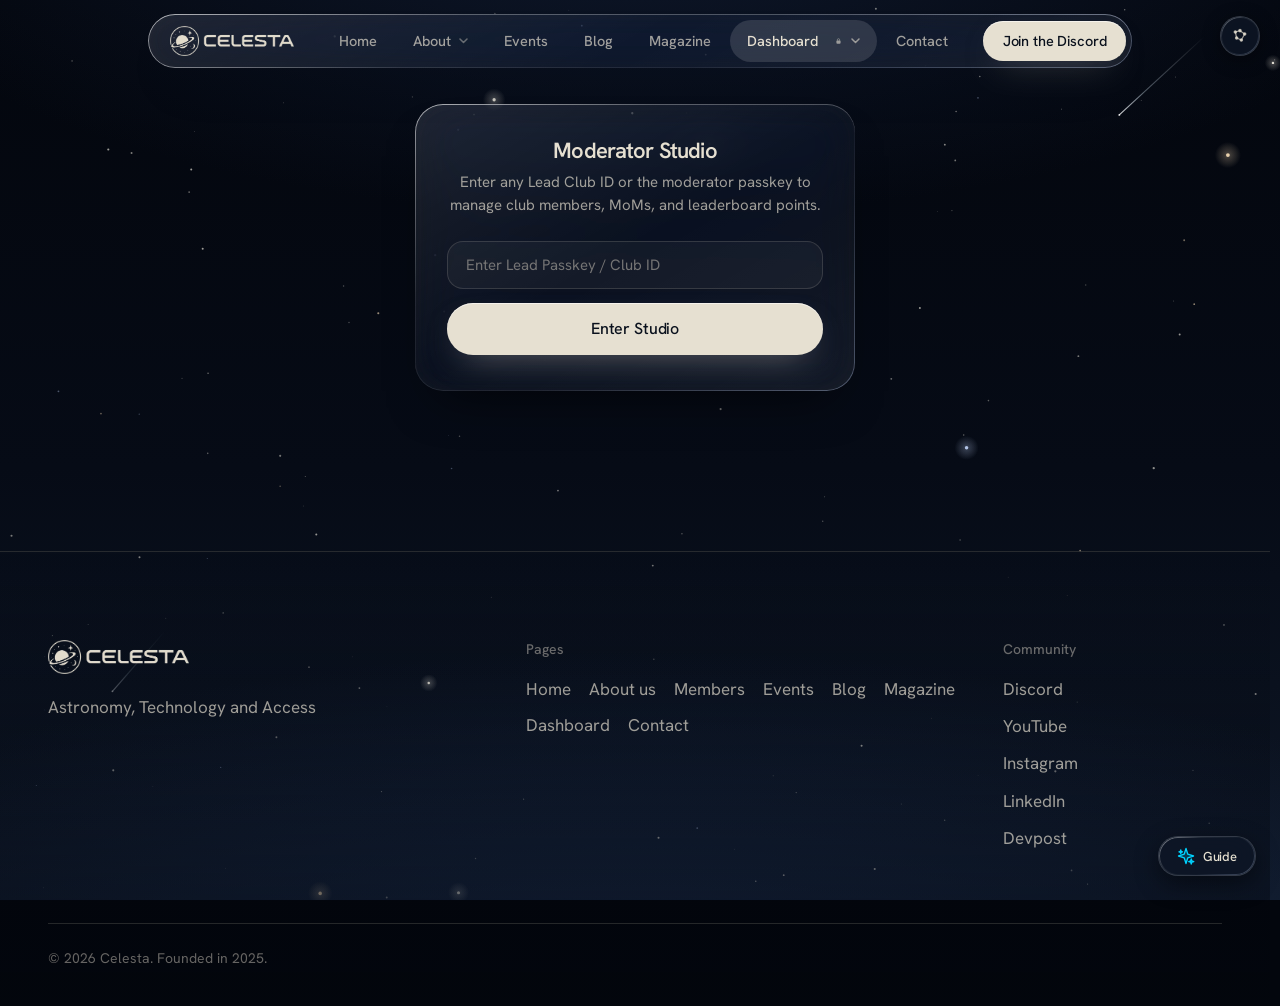
==== admin.html @ 83780ea0 "Added files" ====
<!DOCTYPE html>
<html lang="en">
<head>
  <meta charset="utf-8">
  <meta name="viewport" content="width=device-width, initial-scale=1, viewport-fit=cover">
  <title>Moderator Studio | Celesta</title>
  <meta name="robots" content="noindex, nofollow">
  <meta name="theme-color" content="#03060d">

  <link rel="icon" href="favicon.ico" sizes="any">
  <link rel="stylesheet" href="assets/css/style.css">
  <link rel="stylesheet" href="assets/css/admin.css">

  <script src="assets/data/club-data.js"></script>
  <script src="assets/js/site.js" defer></script>
</head>

<body data-page="admin">
  <a class="skip" href="#main">Skip to content</a>

  <!-- Shared Header -->
  <header data-layout="header"></header>

  <main id="main" class="admin-wrap">

    <!-- ===== PASSCODE GATE ===== -->
    <section id="gate-section" class="admin-gate glass spot">
      <h2>Moderator Studio</h2>
      <p>Enter any Lead Club ID or the moderator passkey to manage club members, MoMs, and leaderboard points.</p>
      <form id="gate-form" style="display:flex; flex-direction:column; gap:14px;">
        <input type="password" id="gate-key" class="admin-input" placeholder="Enter Lead Passkey / Club ID" required autocomplete="current-password">
        <button type="submit" class="btn btn-primary">Enter Studio</button>
        <p id="gate-err" style="color:#ff8585; font-size:13.5px; margin:0;" hidden>Incorrect passkey. Please try again.</p>
      </form>
    </section>

    <!-- ===== STUDIO CONTENT (HIDDEN UNTIL UNLOCKED) ===== -->
    <div id="studio-section" hidden>

      <!-- Head -->
      <div class="admin-head">
        <h1>Moderator Studio</h1>
        <p class="lead">Add or update members, minutes of meetings, and contributor points visually. When done, download or copy the generated data file with one click.</p>
      </div>

      <!-- Navigation Tabs -->
      <nav class="admin-tabs glass spot" aria-label="Studio Tabs">
        <button type="button" class="admin-tab is-active" data-tab="members">Members & Roles</button>
        <button type="button" class="admin-tab" data-tab="mom">Minutes of Meetings</button>
        <button type="button" class="admin-tab" data-tab="leaderboard">Leaderboard & Credits</button>
        <button type="button" class="admin-tab" data-tab="hasher">Club ID Hasher</button>
        <button type="button" class="admin-tab" data-tab="export">Export & Deploy</button>
      </nav>

      <!-- ================= TAB 1: MEMBERS ================= -->
      <section id="tab-members" class="admin-panel is-active">
        
        <!-- Add Member Form -->
        <div class="admin-box glass spot">
          <h2 id="member-form-title">Add / Update Member</h2>
          <p class="admin-box-sub">Add a new member or intern, assign roles, and generate an encrypted Club ID.</p>

          <form id="form-member">
            <input type="hidden" id="m-edit-id" value="">
            
            <div class="form-grid">
              <div class="form-group">
                <label for="m-name">Full Name *</label>
                <input type="text" id="m-name" class="admin-input" placeholder="e.g. Jane Doe" required>
              </div>

              <div class="form-group">
                <label for="m-role">Role Title *</label>
                <input type="text" id="m-role" class="admin-input" placeholder="e.g. Technical Lead or Intern" required>
              </div>

              <div class="form-group">
                <label for="m-tier">Tier *</label>
                <select id="m-tier" class="admin-input">
                  <option value="lead">Lead (Gold)</option>
                  <option value="member">Member (Silver)</option>
                  <option value="intern" selected>Intern (Bronze)</option>
                </select>
              </div>

              <div class="form-group">
                <label for="m-gender">Avatar Icon / Gender</label>
                <select id="m-gender" class="admin-input">
                  <option value="def1.png">Default Male Avatar (def1.png)</option>
                  <option value="def2.png">Default Female Avatar (def2.png)</option>
                  <option value="custom">Custom Image Path...</option>
                </select>
              </div>

              <div class="form-group form-group--full" id="m-custom-avatar-wrap" hidden>
                <label for="m-avatar">Custom Image Path</label>
                <input type="text" id="m-avatar" class="admin-input" placeholder="assets/img/members/photo.jpeg">
              </div>

              <div class="form-group">
                <label for="m-year">Join Year</label>
                <input type="number" id="m-year" class="admin-input" value="2026">
              </div>

              <div class="form-group">
                <label for="m-rawid">New Club ID (plain text — will be automatically hashed)</label>
                <input type="text" id="m-rawid" class="admin-input" placeholder="e.g. JaneDoe2026 (Leave blank to keep existing)">
              </div>
            </div>

            <div style="margin-top:22px; display:flex; gap:12px; align-items:center;">
              <button type="submit" class="btn btn-primary" id="btn-save-member">Save Member</button>
              <button type="button" class="btn btn-glass glass" id="btn-cancel-member" hidden>Cancel Edit</button>
            </div>
          </form>
        </div>

        <!-- Active Members List -->
        <div class="admin-box glass spot">
          <h2>Active Team (<span id="count-active">0</span>)</h2>
          <p class="admin-box-sub">Click 'Edit' to update details or role, or 'Move to Alumni' when a tenure ends.</p>
          <div id="list-active-members" class="admin-list"></div>
        </div>

        <!-- Alumni Members List -->
        <div class="admin-box glass spot">
          <h2>Alumni Hall (<span id="count-alumni">0</span>)</h2>
          <p class="admin-box-sub">Past members retained for credentials and contribution proof.</p>
          <div id="list-alumni-members" class="admin-list"></div>
        </div>
      </section>


      <!-- ================= TAB 2: MINUTES OF MEETINGS (MoM) ================= -->
      <section id="tab-mom" class="admin-panel">
        <div class="admin-box glass spot">
          <h2>Publish Minutes of Meeting (MoM)</h2>
          <p class="admin-box-sub">Record official meeting outcomes, attendees, agendas, and action items.</p>

          <form id="form-mom">
            <div class="form-grid">
              <div class="form-group form-group--full">
                <label for="mom-title">Meeting Title *</label>
                <input type="text" id="mom-title" class="admin-input" placeholder="e.g. Sprint Review: Research Paper & Event Roadmap" required>
              </div>

              <div class="form-group">
                <label for="mom-date">Date *</label>
                <input type="text" id="mom-date" class="admin-input" placeholder="e.g. November 3, 2026" required>
              </div>

              <div class="form-group">
                <label for="mom-attendees">Attendees (comma-separated)</label>
                <input type="text" id="mom-attendees" class="admin-input" placeholder="e.g. Aradhya, Arnav, Mrunal, Shakthivel">
              </div>

              <div class="form-group form-group--full">
                <label for="mom-agenda">Agenda & Objectives</label>
                <textarea id="mom-agenda" class="admin-input" placeholder="Summary of what was discussed..."></textarea>
              </div>

              <div class="form-group form-group--full">
                <label for="mom-decisions">Key Decisions Made</label>
                <textarea id="mom-decisions" class="admin-input" placeholder="Official decisions made during the meeting..."></textarea>
              </div>

              <div class="form-group form-group--full">
                <label for="mom-actions">Action Items (1 per line, format: Task | Assignee)</label>
                <textarea id="mom-actions" class="admin-input" placeholder="Deploy Zenodo preprint link | Arnav&#10;Prepare next workshop announcement | Manveer"></textarea>
              </div>
            </div>

            <div style="margin-top:22px;">
              <button type="submit" class="btn btn-primary">Add Minutes of Meeting</button>
            </div>
          </form>
        </div>

        <div class="admin-box glass spot">
          <h2>Published Meeting Archives (<span id="count-moms">0</span>)</h2>
          <div id="list-moms" class="admin-list"></div>
        </div>
      </section>


      <!-- ================= TAB 3: LEADERBOARD ================= -->
      <section id="tab-leaderboard" class="admin-panel">
        <div class="admin-box glass spot">
          <h2>Citizen Science & Leaderboard Manager</h2>
          <p class="admin-box-sub">Quickly award points and log Planet Hunters TESS classifications for members.</p>

          <div class="admin-table-wrap">
            <table class="admin-table">
              <thead>
                <tr>
                  <th>Rank & Member</th>
                  <th>Tier</th>
                  <th>TESS Classifications</th>
                  <th>Points</th>
                  <th>Quick Award</th>
                </tr>
              </thead>
              <tbody id="table-leaderboard-body"></tbody>
            </table>
          </div>
        </div>
      </section>


      <!-- ================= TAB 4: CLUB ID HASHER ================= -->
      <section id="tab-hasher" class="admin-panel">
        <div class="admin-box glass spot">
          <h2>Club ID Salted Hasher</h2>
          <p class="admin-box-sub">Generate one-way SHA-256 hashes using Celesta's active salt (<code id="disp-salt">celesta_astro_2026</code>) so raw member passwords never appear in source code.</p>

          <div class="form-group form-group--full">
            <label for="hasher-input">Raw Passphrase / Member ID</label>
            <input type="text" id="hasher-input" class="admin-input" placeholder="Type an ID here, e.g. ArnavVenkatesh789">
          </div>

          <div style="margin-top:20px;">
            <label style="font-size:13.5px; color:var(--cream-faint);">Generated Salted SHA-256 Hash:</label>
            <div style="display:flex; gap:10px; margin-top:8px;">
              <input type="text" id="hasher-output" class="admin-input" readonly placeholder="Output will appear here...">
              <button type="button" class="btn btn-primary" id="btn-copy-hash">Copy Hash</button>
            </div>
          </div>
        </div>
      </section>


      <!-- ================= TAB 5: EXPORT & DEPLOY ================= -->
      <section id="tab-export" class="admin-panel">
        <div class="admin-box glass spot">
          <h2>Export & Deploy Changes</h2>
          <p class="admin-box-sub">All additions and edits above are currently staged in memory. Deploy them to your website in seconds:</p>

          <div style="display:flex; flex-wrap:wrap; gap:14px; margin-bottom:24px;">
            <button type="button" class="btn btn-primary" id="btn-download-data" style="background:#27ae60; border-color:#2ecc71;">
              Download updated club-data.js
            </button>
            <button type="button" class="btn btn-glass glass" id="btn-copy-data">
              Copy Code to Clipboard
            </button>
          </div>

          <div class="admin-box glass" style="padding:18px 22px; margin-bottom:20px; border-radius:18px;">
            <p style="margin:0; font-size:14.5px; color:var(--cream);">
              <strong>Where to save:</strong> Place the downloaded file into <code style="color:#b9cbef;">assets/data/club-data.js</code> in your workspace or GitHub repo. Commit the file and GitHub Pages will deploy it live!
            </p>
          </div>

          <label style="font-size:13.5px; color:var(--cream-faint); margin-bottom:8px; display:block;">Live Preview of <code style="color:#b9cbef;">club-data.js</code>:</label>
          <pre id="code-output" class="code-preview"></pre>
        </div>
      </section>

    </div>

  </main>

  <!-- Shared Footer -->
  <footer data-layout="footer"></footer>

  <!-- Notification Toast -->
  <div id="admin-toast" class="admin-toast" role="status" aria-live="polite"></div>

  <!-- STUDIO JAVASCRIPT LOGIC -->
  <script>
    (function () {
      // Load current or default data
      var data = window.CELESTA_DATA || {
        salt: "celesta_astro_2026",
        members: [],
        moms: [],
        alumni: [],
        leaderboardTiers: [
          { name: "Supernova", minPoints: 300, icon: "" },
          { name: "Pulsar", minPoints: 200, icon: "" },
          { name: "Orbiter", minPoints: 100, icon: "" },
          { name: "Stargazer", minPoints: 0, icon: "" }
        ]
      };

      // Built-in hash helper using WebCrypto
      async function sha256(str, salt) {
        var text = (str || "").trim().toLowerCase() + (salt || data.salt || "celesta_astro_2026");
        var buf = await crypto.subtle.digest("SHA-256", new TextEncoder().encode(text));
        return Array.from(new Uint8Array(buf)).map(b => b.toString(16).padStart(2, '0')).join('');
      }

      function toast(msg) {
        var el = document.getElementById("admin-toast");
        el.textContent = msg;
        el.classList.add("is-shown");
        setTimeout(function () { el.classList.remove("is-shown"); }, 2800);
      }

      // --- AUTH GATE ---
      var gateSection = document.getElementById("gate-section");
      var studioSection = document.getElementById("studio-section");
      var gateForm = document.getElementById("gate-form");
      var gateKey = document.getElementById("gate-key");
      var gateErr = document.getElementById("gate-err");

      function unlockStudio() {
        gateSection.hidden = true;
        studioSection.hidden = false;
        renderAll();
      }

      if (sessionStorage.getItem("celesta-admin-auth") === "true") {
        unlockStudio();
      }

      gateForm.addEventListener("submit", async function (e) {
        e.preventDefault();
        var raw = gateKey.value.trim();
        if (!raw) return;

        // Master passcode or matches any lead hash
        var hash = await sha256(raw, data.salt);
        var isLead = data.members.some(m => m.tier === "lead" && m.clubIdHash === hash);
        var isMaster = (raw === "celestalead2026" || raw.toLowerCase() === "celesta2026" || hash === "b04f89c00947857c394fd449b1b9c5e180814fdae89a3a8b0a607e5334af1c43");

        if (isLead || isMaster) {
          sessionStorage.setItem("celesta-admin-auth", "true");
          gateErr.hidden = true;
          unlockStudio();
        } else {
          gateErr.hidden = false;
          gateKey.focus();
        }
      });

      // --- TABS ---
      var tabs = document.querySelectorAll(".admin-tab");
      var panels = document.querySelectorAll(".admin-panel");
      tabs.forEach(function (tab) {
        tab.addEventListener("click", function () {
          tabs.forEach(t => t.classList.remove("is-active"));
          panels.forEach(p => p.classList.remove("is-active"));
          tab.classList.add("is-active");
          var target = document.getElementById("tab-" + tab.dataset.tab);
          if (target) target.classList.add("is-active");
          if (tab.dataset.tab === "export") updateCodePreview();
        });
      });

      // --- AVATAR SELECTOR ---
      var mGender = document.getElementById("m-gender");
      var mCustomWrap = document.getElementById("m-custom-avatar-wrap");
      var mAvatar = document.getElementById("m-avatar");
      mGender.addEventListener("change", function () {
        mCustomWrap.hidden = mGender.value !== "custom";
      });

      // --- RENDER MEMBERS ---
      function renderMembers() {
        var activeList = document.getElementById("list-active-members");
        var alumniList = document.getElementById("list-alumni-members");
        var activeMembers = data.members.filter(m => m.active !== false);
        var alumniMembers = data.members.filter(m => m.active === false).concat(data.alumni || []);

        document.getElementById("count-active").textContent = activeMembers.length;
        document.getElementById("count-alumni").textContent = alumniMembers.length;

        // Active
        activeList.innerHTML = activeMembers.map(m => `
          <div class="admin-item">
            <div class="admin-item-info">
              <img src="${m.avatar || 'assets/img/members/def1.png'}" alt="${m.name}" class="admin-item-avatar">
              <div>
                <p class="admin-item-name">${m.name} <span class="badge badge--${m.tier === 'lead' ? 'gold' : m.tier === 'member' ? 'silver' : 'bronze'}">${m.role}</span></p>
                <div class="admin-item-meta">
                  <span>Joined ${m.joinYear || 2025}</span>
                </div>
              </div>
            </div>
            <div class="admin-item-actions">
              <button type="button" class="btn btn-glass glass btn-sm" onclick="editMember('${m.id}')">Edit</button>
              <button type="button" class="btn btn-glass glass btn-sm" onclick="toggleAlumni('${m.id}')">To Alumni</button>
              <button type="button" class="btn btn-glass glass btn-sm" style="color:#ff8585;" onclick="deleteMember('${m.id}')">Delete</button>
            </div>
          </div>
        `).join("");

        // Alumni
        alumniList.innerHTML = alumniMembers.length ? alumniMembers.map(a => `
          <div class="admin-item">
            <div class="admin-item-info">
              <img src="${a.avatar || 'assets/img/members/def1.png'}" alt="${a.name}" class="admin-item-avatar">
              <div>
                <p class="admin-item-name">${a.name} <span class="badge badge--bronze">Alumni</span></p>
                <div class="admin-item-meta">
                  <span>${a.tenure || 'Former Contributor'}</span>
                  ${a.contributions ? `<span>— ${a.contributions}</span>` : ''}
                </div>
              </div>
            </div>
            <div class="admin-item-actions">
              <button type="button" class="btn btn-glass glass btn-sm" onclick="restoreMember('${a.id}')">Make Active</button>
              <button type="button" class="btn btn-glass glass btn-sm" style="color:#ff8585;" onclick="deleteAlumni('${a.id}')">Delete</button>
            </div>
          </div>
        `).join("") : '<p style="color:var(--cream-faint); margin:0; padding:12px 0;">No alumni archived yet.</p>';
      }

      // Member CRUD exposed to window for inline onclick handlers
      window.editMember = function (id) {
        var m = data.members.find(x => x.id === id);
        if (!m) return;
        document.getElementById("m-edit-id").value = m.id;
        document.getElementById("m-name").value = m.name;
        document.getElementById("m-role").value = m.role;
        document.getElementById("m-tier").value = m.tier || "intern";
        document.getElementById("m-year").value = m.joinYear || 2026;
        document.getElementById("m-rawid").value = "";

        if (m.avatar && (m.avatar.includes("def1") || m.avatar.includes("def2"))) {
          mGender.value = m.avatar.includes("def1") ? "def1.png" : "def2.png";
          mCustomWrap.hidden = true;
        } else {
          mGender.value = "custom";
          mCustomWrap.hidden = false;
          mAvatar.value = m.avatar || "";
        }

        document.getElementById("member-form-title").textContent = "Update " + m.name;
        document.getElementById("btn-cancel-member").hidden = false;
        document.getElementById("m-name").focus();
        window.scrollTo({ top: document.getElementById("form-member").offsetTop - 80, behavior: "smooth" });
      };

      document.getElementById("btn-cancel-member").addEventListener("click", function () {
        document.getElementById("form-member").reset();
        document.getElementById("m-edit-id").value = "";
        document.getElementById("member-form-title").textContent = "Add / Update Member";
        document.getElementById("btn-cancel-member").hidden = true;
        mCustomWrap.hidden = true;
      });

      window.deleteMember = function (id) {
        if (!confirm("Are you sure you want to remove this member?")) return;
        data.members = data.members.filter(m => m.id !== id);
        renderMembers();
        renderLeaderboard();
        toast("Member removed.");
      };

      window.toggleAlumni = function (id) {
        var m = data.members.find(x => x.id === id);
        if (!m) return;
        m.active = false;
        renderMembers();
        toast(m.name + " moved to Alumni.");
      };

      window.restoreMember = function (id) {
        var m = data.members.find(x => x.id === id);
        if (m) {
          m.active = true;
        } else {
          var aIdx = (data.alumni || []).findIndex(x => x.id === id);
          if (aIdx >= 0) {
            var a = data.alumni.splice(aIdx, 1)[0];
            data.members.push({
              id: a.id,
              name: a.name,
              firstName: a.name.split(" ")[0],
              role: a.role || "Member",
              tier: "member",
              avatar: a.avatar || "assets/img/members/def1.png",
              active: true,
              joinYear: 2025,
              points: 100,
              tessClassifications: 20
            });
          }
        }
        renderMembers();
        toast("Member restored to active team.");
      };

      window.deleteAlumni = function (id) {
        if (!confirm("Delete this alumni record?")) return;
        data.members = data.members.filter(m => m.id !== id);
        if (data.alumni) data.alumni = data.alumni.filter(a => a.id !== id);
        renderMembers();
        toast("Alumni record removed.");
      };

      // Save Member Form
      document.getElementById("form-member").addEventListener("submit", async function (e) {
        e.preventDefault();
        var editId = document.getElementById("m-edit-id").value;
        var name = document.getElementById("m-name").value.trim();
        var role = document.getElementById("m-role").value.trim();
        var tier = document.getElementById("m-tier").value;
        var year = parseInt(document.getElementById("m-year").value, 10) || 2026;
        var rawId = document.getElementById("m-rawid").value.trim();

        var avatar = "";
        if (mGender.value === "custom") {
          avatar = mAvatar.value.trim() || "assets/img/members/def1.png";
        } else {
          avatar = "assets/img/members/" + mGender.value;
        }

        var memberId = editId || name.toLowerCase().replace(/[^a-z0-9]/g, "-").replace(/-+/g, "-");

        var existing = data.members.find(m => m.id === memberId);
        var hash = existing ? existing.clubIdHash : "";
        if (rawId) {
          hash = await sha256(rawId, data.salt);
        } else if (!hash) {
          hash = await sha256(name.replace(/\s+/g, "") + year, data.salt);
        }

        if (existing) {
          existing.name = name;
          existing.firstName = name.split(" ")[0];
          existing.role = role;
          existing.tier = tier;
          existing.avatar = avatar;
          existing.joinYear = year;
          existing.clubIdHash = hash;
          toast("Member " + name + " updated!");
        } else {
          data.members.push({
            id: memberId,
            name: name,
            firstName: name.split(" ")[0],
            role: role,
            tier: tier,
            avatar: avatar,
            gender: mGender.value.includes("2") ? "female" : "male",
            joinYear: year,
            active: true,
            clubIdHash: hash,
            points: 100,
            tessClassifications: 10
          });
          toast("New member " + name + " added!");
        }

        document.getElementById("form-member").reset();
        document.getElementById("m-edit-id").value = "";
        document.getElementById("btn-cancel-member").hidden = true;
        document.getElementById("member-form-title").textContent = "Add / Update Member";
        mCustomWrap.hidden = true;
        renderMembers();
        renderLeaderboard();
      });

      // --- RENDER MoMs ---
      function renderMoMs() {
        var list = document.getElementById("list-moms");
        document.getElementById("count-moms").textContent = data.moms.length;

        list.innerHTML = data.moms.map((mom, idx) => `
          <div class="admin-item" style="flex-direction:column; align-items:flex-start; gap:10px;">
            <div style="display:flex; justify-content:space-between; width:100%; align-items:center;">
              <h3 style="margin:0; font-size:17px; color:var(--cream);">${mom.title}</h3>
              <span style="font-size:13.5px; color:var(--cream-faint);">${mom.date}</span>
            </div>
            <p style="margin:0; font-size:14px; color:var(--cream-dim);"><strong>Attendees:</strong> ${(mom.attendees || []).join(", ")}</p>
            <p style="margin:0; font-size:14px; color:var(--cream-dim);"><strong>Agenda:</strong> ${mom.agenda || ''}</p>
            <p style="margin:0; font-size:14px; color:var(--cream-dim);"><strong>Decisions:</strong> ${mom.decisions || ''}</p>
            <div style="margin-top:6px; display:flex; gap:8px;">
              <button type="button" class="btn btn-glass glass btn-sm" style="color:#ff8585;" onclick="deleteMoM(${idx})">Delete</button>
            </div>
          </div>
        `).join("");
      }

      window.deleteMoM = function (idx) {
        if (!confirm("Delete this meeting archive?")) return;
        data.moms.splice(idx, 1);
        renderMoMs();
        toast("Meeting minutes removed.");
      };

      document.getElementById("form-mom").addEventListener("submit", function (e) {
        e.preventDefault();
        var title = document.getElementById("mom-title").value.trim();
        var date = document.getElementById("mom-date").value.trim();
        var attendees = document.getElementById("mom-attendees").value.split(",").map(s => s.trim()).filter(Boolean);
        var agenda = document.getElementById("mom-agenda").value.trim();
        var decisions = document.getElementById("mom-decisions").value.trim();
        var rawActions = document.getElementById("mom-actions").value.trim().split("\n");
        var actions = rawActions.map(line => {
          var parts = line.split("|");
          return { task: (parts[0] || '').trim(), assignee: (parts[1] || '').trim(), done: false };
        }).filter(a => a.task);

        data.moms.unshift({
          id: "mom-" + Date.now(),
          title: title,
          date: date,
          attendees: attendees,
          agenda: agenda,
          decisions: decisions,
          actionItems: actions
        });

        document.getElementById("form-mom").reset();
        renderMoMs();
        toast("New meeting minutes added!");
      });

      // --- RENDER LEADERBOARD ---
      function getTier(pts) {
        var tiers = data.leaderboardTiers || [
          { name: "Supernova", minPoints: 300, icon: "" },
          { name: "Pulsar", minPoints: 200, icon: "" },
          { name: "Orbiter", minPoints: 100, icon: "" },
          { name: "Stargazer", minPoints: 0, icon: "" }
        ];
        return tiers.find(t => pts >= t.minPoints) || tiers[tiers.length - 1];
      }

      function renderLeaderboard() {
        var tbody = document.getElementById("table-leaderboard-body");
        var sorted = data.members.filter(m => m.active !== false).sort((a, b) => (b.points || 0) - (a.points || 0));

        tbody.innerHTML = sorted.map((m, rank) => {
          var tier = getTier(m.points || 0);
          return `
            <tr>
              <td>
                <strong>#${rank + 1}</strong> &nbsp; ${m.name}
              </td>
              <td><span title="${tier.name}">${tier.icon} ${tier.name}</span></td>
              <td><span style="font-weight:600; color:#b9cbef;">${m.tessClassifications || 0}</span></td>
              <td><span style="font-weight:600;">${m.points || 0} pts</span></td>
              <td>
                <div style="display:flex; gap:6px;">
                  <button type="button" class="btn btn-glass glass btn-sm" onclick="awardTess('${m.id}', 25)">+25</button>
                  <button type="button" class="btn btn-glass glass btn-sm" onclick="awardTess('${m.id}', 50)">+50</button>
                  <button type="button" class="btn btn-glass glass btn-sm" onclick="awardTess('${m.id}', 100)">+100</button>
                </div>
              </td>
            </tr>
          `;
        }).join("");
      }

      window.awardTess = function (id, count) {
        var m = data.members.find(x => x.id === id);
        if (!m) return;
        m.tessClassifications = (m.tessClassifications || 0) + count;
        m.points = (m.points || 0) + count;
        renderLeaderboard();
        toast("Awarded +" + count + " TESS credits to " + m.firstName + "!");
      };

      // --- HASHER TAB ---
      var hasherIn = document.getElementById("hasher-input");
      var hasherOut = document.getElementById("hasher-output");
      hasherIn.addEventListener("input", async function () {
        var val = hasherIn.value.trim();
        hasherOut.value = val ? await sha256(val, data.salt) : "";
      });
      document.getElementById("btn-copy-hash").addEventListener("click", function () {
        if (!hasherOut.value) return;
        navigator.clipboard.writeText(hasherOut.value);
        toast("Hash copied to clipboard!");
      });

      // --- EXPORT TAB ---
      function generateCode() {
        return "/* ==========================================================================\n" +
          "   CELESTA | Central Club Data Store\n" +
          "   Managed via Moderator Studio (admin.html) or edited directly.\n" +
          "   Last updated: " + new Date().toISOString() + "\n" +
          "   ========================================================================== */\n\n" +
          "window.CELESTA_DATA = " + JSON.stringify(data, null, 2) + ";\n";
      }

      function updateCodePreview() {
        document.getElementById("code-output").textContent = generateCode();
      }

      document.getElementById("btn-copy-data").addEventListener("click", function () {
        var code = generateCode();
        navigator.clipboard.writeText(code);
        toast("Full data code copied to clipboard!");
      });

      document.getElementById("btn-download-data").addEventListener("click", function () {
        var code = generateCode();
        var blob = new Blob([code], { type: "application/javascript;charset=utf-8" });
        var a = document.createElement("a");
        a.href = URL.createObjectURL(blob);
        a.download = "club-data.js";
        a.click();
        URL.revokeObjectURL(a.href);
        toast("Downloaded club-data.js!");
      });

      function renderAll() {
        renderMembers();
        renderMoMs();
        renderLeaderboard();
        updateCodePreview();
      }
    })();
  </script>
</body>
</html>
---- assets/css/style.css ----
/* ==========================================================================
   CELESTA | shared stylesheet (every page uses this file)

   1.  Fonts
   2.  Tokens (colours, sizes) .......... change the look of the whole site here
   3.  Base
   4.  Sky (background)
   5.  Layout helpers and type
   6.  Glass, buttons
   7.  Navigation
   8.  Home: hero
   9.  Home: statement, work index, CelestaGPT, community
   9b. Inner pages: shared by About, Events and Contact
   9c. Cards, pop-ups, blog, members and the 404 page
   10. Footer
   11. Cursor
   12. Responsive
   13. Reduced motion
   ========================================================================== */


/* 1. Fonts ---------------------------------------------------------------- */

@font-face {
  font-family: "Hanken Grotesk";
  src: url("../fonts/hanken-grotesk-variable.woff2") format("woff2");
  font-weight: 100 900;
  font-style: normal;
  font-display: swap;
}


/* 2. Tokens --------------------------------------------------------------- */

:root {
  /* Colour. Cream and navy are sampled from the Celesta logo. */
  --zenith: #03060d;                    /* top of the sky */
  --horizon: #0e1726;                   /* bottom of the sky */
  --cream: #e6e0d1;                     /* text, primary button */
  --cream-dim: rgba(230, 224, 209, .68);
  --cream-faint: rgba(230, 224, 209, .44);
  --rule: rgba(230, 224, 209, .15);     /* hairlines */
  --star-cool: #b9cbef;

  /* Type */
  --font: "Hanken Grotesk", "Helvetica Neue", Arial, system-ui, sans-serif;

  /* Layout */
  --wrap: 1180px;
  --gutter: clamp(20px, 4vw, 48px);

  /* Motion */
  --ease: cubic-bezier(.2, .8, .2, 1);
  --ease-out: cubic-bezier(.16, 1, .3, 1);
}


/* 3. Base ----------------------------------------------------------------- */

*, *::before, *::after { box-sizing: border-box; }

html {
  background: var(--zenith);
  color-scheme: dark;
  -webkit-text-size-adjust: 100%;
  scroll-behavior: smooth;
  scrollbar-width: thin;
  scrollbar-color: rgba(230, 224, 209, .28) transparent;
  scrollbar-gutter: stable;
}

body {
  margin: 0;
  min-height: 100vh;
  background: transparent;
  color: var(--cream);
  font: 400 17px/1.55 var(--font);
  -webkit-font-smoothing: antialiased;
  -moz-osx-font-smoothing: grayscale;
  text-rendering: optimizeLegibility;
}

img, svg { display: block; max-width: 100%; }
a { color: inherit; }
[hidden] { display: none !important; }
::selection { background: var(--cream); color: var(--zenith); }

:focus-visible {
  outline: 2px solid var(--cream);
  outline-offset: 3px;
}

.sr-only {
  position: absolute; width: 1px; height: 1px; margin: -1px; padding: 0;
  overflow: hidden; clip: rect(0 0 0 0); white-space: nowrap; border: 0;
}

.skip {
  position: fixed; top: 12px; left: 12px; z-index: 100;
  padding: 10px 16px; border-radius: 999px;
  background: var(--cream); color: var(--zenith);
  font-size: 14px; font-weight: 500; text-decoration: none;
  transform: translateY(-200%);
}
.skip:focus { transform: none; }


/* 4. Sky ------------------------------------------------------------------ */
/* One continuous night sky sits behind every page. The stars are drawn on a
   canvas by site.js; this is the gradient they sit on. */

body::before {
  content: "";
  position: fixed; inset: 0; z-index: -2;
  pointer-events: none;
  background:
    radial-gradient(120% 62% at 50% 112%, rgba(26, 44, 76, .85), transparent 64%),
    radial-gradient(90% 50% at 50% -12%, rgba(18, 30, 54, .8), transparent 72%),
    linear-gradient(180deg, var(--zenith) 0%, #060b16 52%, var(--horizon) 100%);
}

.sky {
  position: fixed; inset: 0; z-index: -1;
  width: 100%; height: 100%;
  pointer-events: none;
}


/* 5. Layout helpers and type --------------------------------------------- */

.wrap {
  width: min(var(--wrap), 100% - var(--gutter) * 2);
  margin-inline: auto;
}

h1, h2, h3 { margin: 0; font-weight: 600; text-wrap: balance; }

h2 {
  font-size: clamp(34px, 5.2vw, 68px);
  line-height: 1.03;
  letter-spacing: -.038em;
}

.lead {
  margin: 0;
  max-width: 34em;
  font-size: clamp(18px, 1.55vw, 21px);
  line-height: 1.5;
  color: var(--cream-dim);
  text-wrap: pretty;
}


/* 6. Glass and buttons ---------------------------------------------------- */
/* Liquid glass: a translucent fill, a blurred view of the sky behind it, a
   bright rim that fades around the edge, and a soft light that follows the
   pointer. Add class "glass" to anything; add "spot" to enable the pointer light. */

.glass {
  position: relative;
  isolation: isolate;
  background: linear-gradient(150deg, rgba(255, 255, 255, .105), rgba(255, 255, 255, .035) 50%, rgba(255, 255, 255, .065));
  -webkit-backdrop-filter: blur(22px) saturate(165%);
          backdrop-filter: blur(22px) saturate(165%);
  box-shadow:
    inset 0 1px 0 rgba(255, 255, 255, .24),
    inset 0 -1px 0 rgba(255, 255, 255, .05),
    inset 0 0 26px rgba(255, 255, 255, .025),
    0 26px 50px -26px rgba(0, 0, 0, .7);
}

@supports ((-webkit-mask-composite: xor) or (mask-composite: exclude)) {
  .glass::before {
    content: "";
    position: absolute; inset: 0; z-index: -1;
    border-radius: inherit;
    padding: 1px;
    background: linear-gradient(140deg, rgba(255, 255, 255, .55), rgba(255, 255, 255, .08) 30%, rgba(255, 255, 255, .02) 58%, rgba(185, 203, 239, .34));
    -webkit-mask: linear-gradient(#000 0 0) content-box, linear-gradient(#000 0 0);
    -webkit-mask-composite: xor;
            mask: linear-gradient(#000 0 0) content-box exclude, linear-gradient(#000 0 0);
    pointer-events: none;
  }
}

.glass.spot::after {
  content: "";
  position: absolute; inset: 0; z-index: -1;
  border-radius: inherit;
  background: radial-gradient(380px circle at var(--mx, 50%) var(--my, 0%), rgba(255, 255, 255, .11), transparent 62%);
  opacity: 0;
  transition: opacity .5s var(--ease);
  pointer-events: none;
}
.glass.spot:hover::after { opacity: 1; }

.btn {
  --h: 52px;
  position: relative;
  display: inline-flex; align-items: center; justify-content: center;
  height: var(--h);
  padding: 0 28px;
  border: 0; border-radius: 999px;
  font: 500 16px/1 var(--font);
  letter-spacing: -.01em;
  color: var(--cream);
  text-decoration: none; white-space: nowrap;
  cursor: pointer;
  transition: background-color .35s var(--ease), color .35s var(--ease), box-shadow .35s var(--ease), translate .5s var(--ease-out);
}
.btn-sm { --h: 40px; padding: 0 20px; font-size: 14.5px; }

.btn-primary {
  background: var(--cream);
  color: #0a111d;
  box-shadow: inset 0 1px 0 rgba(255, 255, 255, .6), 0 14px 34px -16px rgba(230, 224, 209, .5);
}
.btn-primary:hover { background: #f4efe1; }

.btn-glass:hover { background-color: rgba(255, 255, 255, .06); }


/* 7. Navigation ----------------------------------------------------------- */

.site-header {
  position: fixed; z-index: 60;
  top: max(14px, env(safe-area-inset-top));
  left: 0; right: 0;
  display: flex; justify-content: center;
  padding-inline: 14px;
  pointer-events: none;
  animation: nav-in 1s var(--ease-out) .1s backwards;
}
@keyframes nav-in { from { opacity: 0; transform: translateY(-10px); } }

.nav {
  display: flex; align-items: center; gap: 10px;
  max-width: 100%;
  padding: 6px 6px 6px 22px;
  border-radius: 999px;
  pointer-events: auto;
  transition: background-color .4s var(--ease);
}
.site-header.is-scrolled .nav { background-color: rgba(8, 14, 26, .62); }

.nav-brand { display: flex; align-items: center; margin-right: 18px; border-radius: 8px; }
.nav-brand img { height: 30px; width: auto; }

.nav-links { display: flex; gap: 2px; margin: 0; padding: 0; list-style: none; }
.nav-links a {
  display: block;
  padding: 10px 17px;
  border-radius: 999px;
  font-size: 14.5px; font-weight: 500;
  color: var(--cream-dim);
  text-decoration: none;
  transition: color .3s var(--ease), background-color .3s var(--ease), translate .5s var(--ease-out);
}
.nav-links a:hover { color: var(--cream); background: rgba(255, 255, 255, .08); }
.nav-links a[aria-current="page"] { color: var(--cream); background: rgba(255, 255, 255, .13); }

/* Dropdown: opens on hover or when a link inside it has keyboard focus. */
.nav-links > li { position: relative; display: flex; }
.nav-links .has-sub > a { display: inline-flex; align-items: center; gap: 8px; }
.nav-links .has-sub > a svg { width: 9px; height: 6px; opacity: .6; transition: transform .35s var(--ease-out); }
.nav-links .has-sub:hover > a svg, .nav-links .has-sub:focus-within > a svg { transform: rotate(180deg); }
.nav-links li.is-current > a { color: var(--cream); background: rgba(255, 255, 255, .13); }
.has-sub::after { content: ""; position: absolute; left: -8px; right: -8px; top: 100%; height: 18px; }

.subnav {
  position: absolute; top: calc(100% + 14px); left: 50%;
  min-width: 190px;
  margin: 0; padding: 8px; list-style: none;
  border-radius: 24px;
  background-color: rgba(9, 15, 28, .86);
  opacity: 0; visibility: hidden; pointer-events: none;
  translate: -50% 8px;
  transition: opacity .25s var(--ease), translate .4s var(--ease-out), visibility 0s linear .4s;
}
.has-sub:hover > .subnav, .has-sub:focus-within > .subnav {
  opacity: 1; visibility: visible; pointer-events: auto;
  translate: -50% 0;
  transition-delay: 0s;
}
.subnav a {
  display: block;
  padding: 11px 16px;
  border-radius: 17px;
  font-size: 14.5px; font-weight: 500;
  color: var(--cream-dim);
  text-decoration: none;
  transition: color .3s var(--ease), background-color .3s var(--ease);
}
.subnav a:hover { color: var(--cream); background: rgba(255, 255, 255, .09); }
.subnav a[aria-current="page"] { color: var(--cream); background: rgba(255, 255, 255, .13); }

/* Small padlock after a members-only link. */
.lock-icon { display: inline-block; width: 11px; height: 13px; margin-left: 8px; vertical-align: -1px; opacity: .55; }
.nav-sheet .lock-icon { width: 14px; height: 16px; margin-left: 10px; vertical-align: -1px; }

.nav-cta { margin-left: 8px; }

.nav-toggle {
  display: none;
  position: relative;
  width: 42px; height: 42px;
  padding: 0; border: 0; border-radius: 50%;
  background: rgba(255, 255, 255, .09);
  cursor: pointer;
}
.nav-toggle i {
  position: absolute; left: 14px; right: 14px; height: 1.5px;
  border-radius: 2px; background: var(--cream);
  transition: transform .4s var(--ease-out), top .4s var(--ease-out);
}
.nav-toggle i:nth-of-type(1) { top: 17px; }
.nav-toggle i:nth-of-type(2) { top: 24px; }
.site-header[data-open="true"] .nav-toggle i:nth-of-type(1) { top: 20.5px; transform: rotate(45deg); }
.site-header[data-open="true"] .nav-toggle i:nth-of-type(2) { top: 20.5px; transform: rotate(-45deg); }

.nav-sheet {
  position: absolute;
  top: calc(100% + 10px); left: 14px; right: 14px;
  padding: 10px;
  border-radius: 30px;
  background-color: rgba(8, 14, 26, .6);
  opacity: 0; visibility: hidden;
  transform: translateY(-8px) scale(.98);
  transform-origin: top center;
  transition: opacity .35s var(--ease), transform .45s var(--ease-out), visibility 0s linear .45s;
}
.site-header[data-open="true"] .nav-sheet {
  opacity: 1; visibility: visible; transform: none;
  transition-delay: 0s;
}
.nav-sheet ul { margin: 0; padding: 0; list-style: none; }
.nav-sheet a {
  display: block;
  padding: 16px 18px;
  border-radius: 22px;
  font-size: 22px; font-weight: 600; letter-spacing: -.02em;
  text-decoration: none;
}
.nav-sheet a[aria-current="page"] { background: rgba(255, 255, 255, .1); }
.nav-sheet .btn { width: 100%; margin-top: 8px; }


/* 8. Home: hero ----------------------------------------------------------- */

.hero {
  position: relative;
  display: flex; align-items: center; justify-content: center;
  min-height: 100vh; min-height: 100svh;
  padding: clamp(124px, 17vh, 176px) 0 clamp(84px, 13vh, 136px);
  text-align: center;
  overflow-x: clip;
}

.hero-inner {
  position: relative; z-index: 1;
  display: flex; flex-direction: column; align-items: center;
  width: min(var(--wrap), 100% - var(--gutter) * 2);
}

/* The emblem is the centre of the orbits drawn behind the headline. */
.emblem {
  position: relative;
  width: 116px; aspect-ratio: 1;
  margin-bottom: clamp(30px, 5.5vh, 52px);
}
.emblem::before {
  content: "";
  position: absolute; inset: -80%;
  background: radial-gradient(closest-side, rgba(185, 203, 239, .15), rgba(185, 203, 239, 0));
  pointer-events: none;
}
.emblem-disc {
  position: absolute; inset: 3px;
  border-radius: 50%;
  box-shadow: inset 0 1px 0 rgba(255, 255, 255, .22), inset 0 0 28px rgba(255, 255, 255, .03);
}
.emblem img { position: relative; width: 100%; height: 100%; object-fit: contain; }

.orbits {
  position: absolute; left: 50%; top: 50%;
  width: 2200px; height: 1040px; max-width: none;
  translate: -50% -50%;
  pointer-events: none;
  overflow: visible;
}
.orbits ellipse {
  fill: none;
  stroke: url(#orbit-fade);
  stroke-width: 1;
  stroke-dasharray: 1;
  stroke-dashoffset: 1;
  animation: trace 2.8s var(--ease-out) forwards;
}
.orbits ellipse:nth-of-type(1) { animation-delay: .25s; }
.orbits ellipse:nth-of-type(2) { animation-delay: .5s; }
.orbits ellipse:nth-of-type(3) { animation-delay: .75s; }
.orbits ellipse:nth-of-type(4) { animation-delay: 1s; }
.orbits circle { opacity: 0; animation: appear 1.6s ease 2s forwards; }
@keyframes trace { to { stroke-dashoffset: 0; } }
@keyframes appear { to { opacity: 1; } }

.hero h1 {
  max-width: 10.2em;
  font-size: clamp(52px, 8.2vw, 104px);
  line-height: .98;
  letter-spacing: -.045em;
}
.hero h1 .wide { display: inline; }
.hero .lead { margin-top: clamp(22px, 3.4vh, 32px); max-width: 31em; }
.hero .actions {
  display: flex; flex-wrap: wrap; justify-content: center; gap: 12px;
  margin-top: clamp(28px, 4.4vh, 40px);
}

/* Page-load sequence: orbits trace themselves, then the words arrive. */
.hero .emblem, .hero h1, .hero .lead, .hero .actions { animation: arrive 1.3s var(--ease-out) backwards; }
.hero .emblem  { animation-delay: .1s; }
.hero h1       { animation-delay: .3s; }
.hero .lead    { animation-delay: .5s; }
.hero .actions { animation-delay: .68s; }
@keyframes arrive { from { opacity: 0; transform: translateY(16px); } }


/* 9. Home: statement, work index, CelestaGPT, community ------------------- */

.statement { padding: clamp(96px, 15vw, 200px) 0 clamp(56px, 8vw, 104px); }
.scrub {
  margin: 0;
  max-width: 19.5em;
  font-size: clamp(28px, 4.4vw, 58px);
  line-height: 1.12;
  letter-spacing: -.032em;
  font-weight: 600;
  text-wrap: pretty;
}
.scrub .w { opacity: .2; }

.work { padding: clamp(40px, 7vw, 88px) 0 clamp(72px, 10vw, 136px); }
.work-head { max-width: 40rem; margin-bottom: clamp(36px, 5.5vw, 68px); }
.work-head .lead { margin-top: 20px; }

.index { margin: 0; padding: 0; list-style: none; border-top: 1px solid var(--rule); }
.index li {
  display: grid;
  grid-template-columns: minmax(0, 1.15fr) minmax(0, 1fr);
  gap: clamp(10px, 3vw, 48px);
  align-items: baseline;
  padding: clamp(22px, 3.2vw, 38px) 0;
  border-bottom: 1px solid var(--rule);
}
.index h3 {
  font-size: clamp(32px, 5.4vw, 68px);
  line-height: 1;
  letter-spacing: -.04em;
}
.index p { margin: 0; max-width: 33ch; color: var(--cream-dim); text-wrap: pretty; }

.gpt { padding: clamp(16px, 3vw, 40px) 0 clamp(72px, 10vw, 136px); }
.panel {
  display: grid;
  grid-template-columns: minmax(0, 1.05fr) minmax(0, .95fr);
  gap: clamp(32px, 6vw, 88px);
  padding: clamp(28px, 5.4vw, 72px);
  border-radius: clamp(30px, 4.4vw, 48px);
}
.panel-copy { display: flex; flex-direction: column; align-items: flex-start; }
.panel-copy .lead { margin-top: 22px; }
.panel-copy .btn { margin-top: 32px; }
.constellation {
  width: min(100%, 440px); height: auto;
  margin-top: auto; padding-top: 48px;
  overflow: visible;
}
.constellation line { stroke: rgba(230, 224, 209, .26); stroke-width: 1; }
.constellation .halo { fill: rgba(185, 203, 239, .1); }
.constellation .dot { fill: var(--cream); }
.constellation .dust { fill: var(--cream-faint); }

.uses { margin: 0; padding: 0; list-style: none; align-self: center; }
.uses-title { margin: 0 0 6px; font-size: 15px; font-weight: 500; color: var(--cream-faint); }
.uses li {
  display: flex; align-items: center; gap: 16px;
  padding: 17px 0;
  border-top: 1px solid var(--rule);
  font-size: clamp(17px, 1.6vw, 20px); font-weight: 500; letter-spacing: -.012em;
}
.uses li::before {
  content: "";
  flex: none;
  width: 9px; height: 9px;
  border: 1.5px solid var(--cream-faint);
  border-radius: 50%;
}
.uses-wrap { align-self: center; }
.uses-wrap .uses { border-bottom: 1px solid var(--rule); }

.community { padding: clamp(16px, 3vw, 40px) 0 clamp(96px, 12vw, 168px); }
.community-grid {
  display: grid;
  grid-template-columns: minmax(0, 1fr) minmax(0, 1fr);
  gap: clamp(36px, 7vw, 104px);
  align-items: center;
}
.community-grid .lead { margin-top: 22px; }
.community-grid .btn { margin-top: 32px; }

.rows { margin: 0; padding: 8px; list-style: none; border-radius: 34px; }
.rows li:not([hidden]) ~ li:not([hidden]) { border-top: 1px solid var(--rule); }
.rows a {
  display: flex; align-items: center; justify-content: space-between; gap: 16px;
  padding: 21px 24px;
  border-radius: 26px;
  text-decoration: none;
}
.rows .r-name { font-size: 19px; font-weight: 600; letter-spacing: -.015em; }
.rows .r-meta { margin-left: auto; font-size: 15px; color: var(--cream-dim); text-align: right; }
.rows svg { flex: none; width: 8px; height: 14px; color: var(--cream-faint); }


/* 9b. Inner pages (About, Events, Contact) -------------------------------- */

.page-head {
  position: relative;
  padding: clamp(148px, 22vh, 224px) 0 clamp(48px, 7vw, 96px);
  overflow-x: clip;
}
.page-head .wrap { position: relative; z-index: 1; }
.page-head h1 {
  max-width: 11.5em;
  font-size: clamp(44px, 7.2vw, 92px);
  line-height: 1;
  letter-spacing: -.043em;
}
.page-head .lead { margin-top: clamp(22px, 3vw, 32px); max-width: 30em; }
.page-head .orbits { left: 88%; top: 42%; }
.page-head h1, .page-head .lead { animation: arrive 1.2s var(--ease-out) backwards; }
.page-head .lead { animation-delay: .15s; }
.page-head + .statement { padding-top: clamp(24px, 5vw, 72px); }

/* Heading on the left, content on the right. Used for story rows and the team. */
.split {
  display: grid;
  grid-template-columns: minmax(0, 1fr) minmax(0, 1.3fr);
  gap: clamp(20px, 5vw, 88px);
  padding: clamp(36px, 5vw, 68px) 0;
  border-top: 1px solid var(--rule);
}
.split h2 { font-size: clamp(30px, 3.8vw, 52px); line-height: 1.04; letter-spacing: -.036em; }

.story { padding: clamp(16px, 3vw, 40px) 0 clamp(40px, 6vw, 88px); }
.story .split:last-child { border-bottom: 1px solid var(--rule); }

.prose p {
  margin: 0; max-width: 33em;
  font-size: clamp(17px, 1.45vw, 19.5px); line-height: 1.6;
  color: var(--cream-dim);
  text-wrap: pretty;
}
.prose p:first-child { color: var(--cream); }
.prose p + p { margin-top: 1.15em; }
.prose .btn { margin-top: 30px; }

/* People: grouped glass lists, like a settings screen. */
.team { padding: clamp(16px, 3vw, 40px) 0 clamp(88px, 11vw, 152px); }
.groups { display: grid; gap: 30px; align-content: start; }
.group-title { margin: 0 0 10px 8px; font-size: 15px; font-weight: 500; color: var(--cream-faint); }
.people { margin: 0; padding: 6px 8px; list-style: none; border-radius: 30px; }
.people li {
  display: flex; align-items: baseline; justify-content: space-between; gap: 20px;
  padding: 19px 20px;
}
.people li + li { border-top: 1px solid var(--rule); }
.people .name { font-size: clamp(19px, 1.8vw, 22px); font-weight: 600; letter-spacing: -.018em; }
.people .role { font-size: 16px; color: var(--cream-dim); text-align: right; }


/* 9c. Cards, pop-ups, blog, members and the 404 page ---------------------- */

/* A page section made of a heading and a grid of cards. */
.listing { padding: clamp(8px, 2vw, 24px) 0 clamp(48px, 7vw, 96px); }
.listing-head { margin-bottom: clamp(24px, 4vw, 44px); }
.listing-head h2 { font-size: clamp(30px, 3.8vw, 52px); line-height: 1.04; letter-spacing: -.036em; }
.listing-head .lead { margin-top: 16px; }
.listing--last { padding-bottom: clamp(72px, 10vw, 136px); }

.card-grid { display: grid; gap: clamp(14px, 2vw, 22px); }
.card-grid--2 { grid-template-columns: repeat(2, minmax(0, 1fr)); }
.card-grid--3 { grid-template-columns: repeat(3, minmax(0, 1fr)); }
.card-grid--4 { grid-template-columns: repeat(4, minmax(0, 1fr)); }

.card {
  position: relative;
  display: flex; flex-direction: column; gap: 22px;
  padding: 14px 14px 28px;
  border-radius: 32px;
}
.card-text { padding: 0 14px; }
.card-title {
  margin: 0;
  font-size: clamp(22px, 2.1vw, 28px);
  line-height: 1.15; letter-spacing: -.026em; font-weight: 600;
  text-wrap: balance;
}
.card-kind { margin: 8px 0 0; font-size: 14.5px; color: var(--cream-faint); }
.card-blurb { margin: 12px 0 0; font-size: 16.5px; line-height: 1.5; color: var(--cream-dim); text-wrap: pretty; }

/* The button or link inside a card stretches over the whole card, so the whole card is clickable. */
.card-open, .card-link {
  margin: 0; padding: 0; border: 0; background: none;
  color: inherit; font: inherit; letter-spacing: inherit; text-align: left; text-decoration: none;
  cursor: pointer;
}
.card-open::after, .card-link::after { content: ""; position: absolute; inset: 0; border-radius: 32px; }
.card-open:focus-visible, .card-link:focus-visible { outline: none; }
.card-open:focus-visible::after, .card-link:focus-visible::after { outline: 2px solid var(--cream); outline-offset: 3px; }

/* Picture space. Put an <img> inside to fill it, or leave it empty. */
.media {
  position: relative; overflow: hidden;
  aspect-ratio: 16 / 10;
  border-radius: 22px;
  background: linear-gradient(160deg, rgba(255, 255, 255, .07), rgba(255, 255, 255, .02));
  box-shadow: inset 0 0 0 1px rgba(255, 255, 255, .08);
}
.media > img { width: 100%; height: 100%; object-fit: cover; }
.media--graphic { display: grid; place-items: center; padding: clamp(18px, 3vw, 32px); }
.media--graphic > svg { display: block; width: 100%; height: auto; max-height: 100%; }
.media--graphic > .constellation { display: block; margin: 0; padding: 0; }

.card--compact { gap: 16px; padding: 10px 10px 22px; border-radius: 26px; }
.card--compact .media { aspect-ratio: 4 / 3; border-radius: 18px; }
.card--compact .card-text { padding: 0 10px; }
.card--compact .card-title { font-size: clamp(17px, 1.6vw, 20px); }
.card--compact .card-kind { margin-top: 6px; font-size: 13.5px; }

/* Wide card (spans all columns, e.g. Outreach) */
.card--wide { grid-column: 1 / -1; }
@media (min-width: 641px) {
  .card--wide .media { height: 210px; aspect-ratio: unset; }
}

/* Social link cards (Contact) */
.card--social {
  position: relative;
  display: flex;
  flex-direction: column;
  justify-content: space-between;
  gap: 16px;
  padding: 24px;
  border-radius: 26px;
  text-decoration: none;
  min-height: 120px;
}
.card--social .card-title {
  margin: 0;
  font-size: clamp(19px, 2vw, 22px);
  color: var(--cream);
}
.card--social .card-kind {
  margin: 6px 0 0;
  font-size: 14.5px;
  color: var(--cream-dim);
}
.card--social .card-cta {
  margin: 0;
  padding: 0;
}

/* AI Badge */
.ai-badge {
  display: inline-flex;
  align-items: center;
  gap: 8px;
  padding: 6px 14px;
  margin-bottom: 20px;
  border-radius: 999px;
  background: rgba(185, 203, 239, .08);
  border: 1px solid rgba(185, 203, 239, .24);
  color: var(--cream);
  font-size: 13.5px;
  font-weight: 500;
  letter-spacing: .02em;
}
.ai-sparkle-icon {
  width: 16px;
  height: 16px;
  flex: none;
}

/* Blog */
.card-cta {
  display: inline-flex; align-items: center; gap: 9px;
  margin: auto 14px 0; padding-top: 2px;
  font-size: 15px; font-weight: 500; color: var(--cream-dim);
}
.card-cta svg { width: 7px; height: 12px; }
.blog-more { display: flex; justify-content: center; margin-top: clamp(32px, 5vw, 56px); }

/* Pop-up. Built by assets/js/site.js from any element marked data-modal. */
html.modal-open { overflow: hidden; }

.modal {
  position: fixed; inset: 0;
  width: 100%; height: 100%; max-width: none; max-height: none;
  margin: 0; padding: clamp(14px, 3vw, 40px);
  border: 0; background: transparent; color: var(--cream);
  overflow: hidden;
}
.modal[open] { display: grid; place-items: center; }
.modal::backdrop {
  background: rgba(2, 4, 10, .62);
  -webkit-backdrop-filter: blur(10px);
          backdrop-filter: blur(10px);
}
.modal[open]::backdrop { animation: modal-fade .35s ease; }
.modal.is-closing::backdrop { animation: modal-fade-out .23s ease forwards; }

.modal-panel {
  width: min(680px, 100%);
  overflow: hidden;
  border-radius: 38px;
  background-color: rgba(9, 15, 28, .82);
}
.modal[data-variant="member"] .modal-panel { width: min(440px, 100%); }
.modal[open] .modal-panel { animation: modal-in .5s var(--ease-out); }
.modal.is-closing .modal-panel { animation: modal-out .23s ease forwards; }
@keyframes modal-in { from { opacity: 0; transform: scale(.82); } }
@keyframes modal-out { to { opacity: 0; transform: scale(.94); } }
@keyframes modal-fade { from { opacity: 0; } }
@keyframes modal-fade-out { to { opacity: 0; } }

.modal-scroll {
  max-height: calc(100vh - 2 * clamp(14px, 3vw, 40px));
  overflow-y: auto; overscroll-behavior: contain;
  padding: 14px 14px 34px;
}
.modal-close {
  position: absolute; top: 24px; right: 24px; z-index: 3;
  display: grid; place-items: center;
  width: 44px; height: 44px; padding: 0;
  border: 0; border-radius: 50%;
  color: var(--cream);
  background: rgba(8, 12, 22, .58);
  -webkit-backdrop-filter: blur(12px);
          backdrop-filter: blur(12px);
  box-shadow: inset 0 0 0 1px rgba(255, 255, 255, .2);
  cursor: pointer;
  transition: background-color .3s var(--ease);
}
.modal-close:hover { background: rgba(8, 12, 22, .8); }
.modal-close svg { width: 14px; height: 14px; }

.modal-media { margin-bottom: 24px; }
.modal-media .media { aspect-ratio: 2.3 / 1; }
.modal-text { padding: 0 14px; }
.modal-kind { margin: 0 0 8px; font-size: 14.5px; color: var(--cream-faint); }
.modal-title { font-size: clamp(26px, 3.4vw, 40px); line-height: 1.08; letter-spacing: -.034em; }
.modal-body { margin-top: 18px; }
.modal-body p { margin: 0; font-size: 17px; line-height: 1.6; color: var(--cream-dim); text-wrap: pretty; }
.modal-body p:first-child { color: var(--cream); }
.modal-body p + p { margin-top: 1em; }
.modal-body .facts { margin-top: 22px; }
.modal-actions { display: flex; flex-wrap: wrap; gap: 12px; margin-top: 26px; }
.modal[data-variant="member"] .modal-media .avatar { width: 100%; border-radius: 28px; }
.modal[data-variant="member"] .modal-text { display: flex; flex-direction: column; }
.modal[data-variant="member"] .modal-title { order: 1; }
.modal[data-variant="member"] .modal-kind { order: 2; margin: 8px 0 0; font-size: 16px; color: var(--cream-dim); }
.modal[data-variant="member"] .modal-body { order: 3; margin-top: 16px; }
.modal[data-variant="member"] .modal-title { font-size: clamp(26px, 3vw, 34px); }

/* Members */
.tier-block + .tier-block { margin-top: clamp(40px, 6vw, 72px); }
.tier {
  display: flex; align-items: center; gap: 14px;
  margin: 0 0 22px;
  font-size: clamp(24px, 2.6vw, 34px); font-weight: 600; line-height: 1.1; letter-spacing: -.03em;
}
.tier .medal { width: 18px; height: 18px; }

.member {
  position: relative;
  display: flex; align-items: center; gap: 18px;
  min-height: 120px;
  padding: 14px 18px 14px 14px;
  border-radius: 28px;
  color: inherit; text-decoration: none;
}
.member .card-open::after { border-radius: 28px; }
.avatar {
  position: relative; flex: none; overflow: hidden;
  width: 92px; aspect-ratio: 1;
  border-radius: 20px;
  background: linear-gradient(160deg, rgba(255, 255, 255, .09), rgba(255, 255, 255, .025));
  box-shadow: inset 0 0 0 1px rgba(255, 255, 255, .08);
}
.avatar > img { width: 100%; height: 100%; object-fit: cover; }
.avatar > svg { display: block; width: 100%; height: 100%; }
.m-text { min-width: 0; }
.m-name { margin: 0; font-size: 19px; line-height: 1.2; letter-spacing: -.018em; font-weight: 600; text-wrap: balance; }
.m-title { margin: 4px 0 0; font-size: 15px; color: var(--cream-dim); }
.member .badge { margin-top: 10px; }
.member--wide { grid-column: 1 / -1; }
.member--wide .chev { flex: none; width: 8px; height: 14px; margin: 0 8px 0 auto; color: var(--cream-faint); }

.badge {
  display: inline-flex; align-items: center;
  padding: 5px 14px;
  border-radius: 999px;
  font-size: 13px; font-weight: 600; line-height: 1.2; letter-spacing: .01em;
  color: var(--badge-ink);
  background:
    linear-gradient(180deg, rgba(255, 255, 255, .5), rgba(255, 255, 255, 0) 55%),
    linear-gradient(135deg, var(--b1), var(--b2));
  box-shadow:
    inset 0 1px 0 rgba(255, 255, 255, .65),
    inset 0 -1px 0 rgba(0, 0, 0, .16),
    0 2px 6px rgba(0, 0, 0, .25);
}
.medal {
  flex: none; display: inline-block;
  width: 13px; height: 13px; border-radius: 50%;
  background:
    radial-gradient(circle at 32% 28%, rgba(255, 255, 255, .9), rgba(255, 255, 255, 0) 44%),
    linear-gradient(145deg, var(--c1), var(--c2));
  box-shadow: inset 0 0 0 1px rgba(255, 255, 255, .3), 0 2px 6px rgba(0, 0, 0, .25);
}
.badge--gold, .tier--gold { --c1: #f2d98f; --c2: #b8892b; }
.badge--silver, .tier--silver { --c1: #f0f3f8; --c2: #8d97a7; }
.badge--bronze, .tier--bronze { --c1: #e6aa7e; --c2: #8a5127; }
.badge--gold   { --b1: #f6e4a4; --b2: #c99a38; --badge-ink: #2a1c03; }
.badge--silver { --b1: #f4f6fa; --b2: #a9b2c1; --badge-ink: #1a212e; }
.badge--bronze { --b1: #f0c29d; --b2: #b87846; --badge-ink: #2a1406; }

/* Full-width panels: leaderboard and the call to apply */
.soon {
  display: flex; align-items: center; justify-content: space-between; gap: 24px;
  padding: clamp(28px, 5vw, 56px);
  border-radius: clamp(28px, 4vw, 40px);
}
.soon h2 { font-size: clamp(30px, 4vw, 54px); line-height: 1.04; letter-spacing: -.036em; }
.soon p { margin: 10px 0 0; font-size: clamp(17px, 1.5vw, 19px); color: var(--cream-dim); }
.soon svg { flex: none; width: clamp(72px, 9vw, 112px); height: auto; color: var(--cream-faint); }

/* Contributor & TESS Leaderboard */
.leaderboard-panel {
  padding: clamp(24px, 4vw, 44px);
  border-radius: clamp(24px, 3.5vw, 36px);
  display: flex;
  flex-direction: column;
  gap: 24px;
}
.leaderboard-head {
  display: flex;
  justify-content: space-between;
  align-items: flex-start;
  gap: 20px;
  flex-wrap: wrap;
}
.leaderboard-head h2 {
  font-size: clamp(26px, 3vw, 40px);
  line-height: 1.1;
  letter-spacing: -.03em;
  margin: 0;
}
.leaderboard-tiers-legend {
  display: flex;
  flex-wrap: wrap;
  gap: 8px;
  margin-top: 10px;
}
.tier-legend-pill {
  font-size: 12px;
  padding: 4px 10px;
  border-radius: 999px;
  background: rgba(255, 255, 255, .05);
  border: 1px solid rgba(255, 255, 255, .1);
  color: var(--cream-dim);
  display: inline-flex;
  align-items: center;
  gap: 5px;
}
.leaderboard-list {
  display: grid;
  gap: 10px;
}
.lb-row {
  display: flex;
  align-items: center;
  gap: 16px;
  padding: 12px 18px;
  border-radius: 18px;
  background: rgba(255, 255, 255, .03);
  border: 1px solid rgba(255, 255, 255, .07);
  transition: all .2s ease;
}
.lb-row:hover {
  background: rgba(255, 255, 255, .06);
  border-color: rgba(255, 255, 255, .14);
}
.lb-rank {
  flex: none;
  width: 32px;
  height: 32px;
  border-radius: 50%;
  display: grid;
  place-items: center;
  font-weight: 700;
  font-size: 13.5px;
  color: var(--cream-dim);
  background: rgba(255, 255, 255, .06);
}
.lb-rank--1 {
  background: linear-gradient(135deg, #f6e4a4, #c99a38);
  color: #2a1c03;
  box-shadow: 0 2px 8px rgba(0, 0, 0, .3);
}
.lb-rank--2 {
  background: linear-gradient(135deg, #f4f6fa, #a9b2c1);
  color: #1a212e;
  box-shadow: 0 2px 8px rgba(0, 0, 0, .3);
}
.lb-rank--3 {
  background: linear-gradient(135deg, #f0c29d, #b87846);
  color: #2a1406;
  box-shadow: 0 2px 8px rgba(0, 0, 0, .3);
}
.lb-avatar {
  width: 44px;
  height: 44px;
  border-radius: 12px;
  overflow: hidden;
  flex: none;
  background: rgba(0, 0, 0, .2);
}
.lb-avatar img {
  width: 100%;
  height: 100%;
  object-fit: cover;
}
.lb-info {
  flex: 1;
  min-width: 0;
}
.lb-name {
  font-weight: 600;
  font-size: 16px;
  color: #fff;
  margin: 0;
  white-space: nowrap;
  overflow: hidden;
  text-overflow: ellipsis;
}
.lb-sub {
  font-size: 13px;
  color: var(--cream-dim);
  margin: 2px 0 0;
  display: flex;
  align-items: center;
  gap: 8px;
  flex-wrap: wrap;
}
.lb-stats {
  display: flex;
  align-items: center;
  gap: 20px;
  text-align: right;
  flex: none;
}
.lb-stat-box {
  display: flex;
  flex-direction: column;
}
.lb-stat-val {
  font-size: 17px;
  font-weight: 700;
  color: #fff;
}
.lb-stat-lbl {
  font-size: 11px;
  text-transform: uppercase;
  letter-spacing: .05em;
  color: var(--cream-faint);
}
/* Sky Tonight Section */
.sky-tonight {
  padding: clamp(48px, 6vw, 84px) 0;
  border-top: 1px solid var(--rule);
}
.sky-tonight-head {
  display: flex;
  justify-content: space-between;
  align-items: flex-end;
  gap: 20px;
  flex-wrap: wrap;
  margin-bottom: clamp(28px, 4vw, 40px);
}
.sky-tonight-head h2 {
  font-size: clamp(28px, 3.5vw, 44px);
  margin: 0;
  letter-spacing: -.03em;
}
.sky-live-badge {
  display: inline-flex;
  align-items: center;
  gap: 10px;
  padding: 8px 16px;
  border-radius: 999px;
  font-size: 13.5px;
  color: var(--cream-dim);
}
.live-pulse {
  width: 7px;
  height: 7px;
  border-radius: 50%;
  background: #34d399;
  opacity: .95;
}
.sky-grid {
  display: grid;
  grid-template-columns: repeat(3, minmax(0, 1fr));
  gap: 20px;
}
.sky-card {
  padding: 26px 24px;
  border-radius: 26px;
  display: flex;
  flex-direction: column;
}
.sky-card-head {
  display: flex;
  justify-content: space-between;
  align-items: center;
  gap: 10px;
  margin-bottom: 20px;
  padding-bottom: 12px;
  border-bottom: 1px solid var(--rule);
}
.sky-card-head h3 {
  font-size: 19px;
  margin: 0;
  letter-spacing: -.02em;
}
.sky-badge {
  font-size: 11px;
  padding: 3px 8px;
  border-radius: 999px;
  background: rgba(255, 255, 255, .06);
  border: 1px solid rgba(255, 255, 255, .12);
  color: var(--cream-faint);
  text-transform: uppercase;
  letter-spacing: .04em;
}

/* Moon Display */
.moon-display {
  display: flex;
  align-items: center;
  gap: 20px;
  flex: 1;
}
.moon-svg-wrap {
  flex: none;
  width: 90px;
  height: 90px;
  display: grid;
  place-items: center;
}
.moon-meta {
  display: flex;
  flex-direction: column;
  gap: 6px;
  min-width: 0;
}
.moon-phase-title {
  font-size: 19px;
  font-weight: 600;
  margin: 0 0 4px;
  color: #fff;
  letter-spacing: -.02em;
}
.sky-stat-row {
  display: flex;
  align-items: baseline;
  gap: 8px;
  font-size: 13.5px;
}
.sky-stat-label {
  color: var(--cream-faint);
}
.sky-stat-value {
  color: #00d2ff;
  font-size: 15px;
}
.sky-stat-sub {
  color: var(--cream-dim);
}

/* Planets List */
.planets-list {
  display: flex;
  flex-direction: column;
  gap: 12px;
  flex: 1;
}
.planet-row {
  display: flex;
  align-items: center;
  gap: 14px;
  padding: 8px 10px;
  border-radius: 14px;
  background: rgba(255, 255, 255, .02);
  border: 1px solid rgba(255, 255, 255, .05);
}
.planet-icon {
  width: 24px;
  height: 24px;
  border-radius: 50%;
  flex: none;
  box-shadow: 0 0 8px rgba(255, 255, 255, .2);
}
.planet-info {
  flex: 1;
  min-width: 0;
}
.planet-info strong {
  font-size: 14.5px;
  color: #fff;
  display: flex;
  align-items: center;
  gap: 6px;
}
.planet-mag {
  font-size: 11.5px;
  font-weight: 400;
  color: var(--cream-faint);
}
.planet-info p {
  margin: 2px 0 0;
  font-size: 12px;
  color: var(--cream-dim);
  white-space: nowrap;
  overflow: hidden;
  text-overflow: ellipsis;
}
.planet-time {
  font-size: 11.5px;
  color: #00d2ff;
  flex: none;
  font-weight: 500;
}

/* Event Countdown */
.event-cd-wrap {
  display: flex;
  flex-direction: column;
  gap: 12px;
  flex: 1;
}
.event-cd-title {
  font-size: 17.5px;
  margin: 0;
  color: #fff;
  letter-spacing: -.02em;
}
.event-cd-sub {
  font-size: 13px;
  color: var(--cream-dim);
  line-height: 1.4;
  margin: 0;
}
.countdown-grid {
  display: grid;
  grid-template-columns: repeat(4, 1fr);
  gap: 8px;
  margin-top: 4px;
}
.cd-box {
  padding: 10px 4px;
  border-radius: 12px;
  display: flex;
  flex-direction: column;
  align-items: center;
  gap: 2px;
}
.cd-val {
  font-size: 20px;
  font-weight: 700;
  color: #fff;
  font-family: ui-monospace, SFMono-Regular, monospace;
}
.cd-lbl {
  font-size: 10.5px;
  text-transform: uppercase;
  color: var(--cream-faint);
  letter-spacing: .06em;
}
.stargaze-tip {
  margin-top: auto;
  padding: 8px 12px;
  border-radius: 10px;
  background: rgba(255, 255, 255, .04);
  border: 1px solid rgba(255, 255, 255, .08);
  font-size: 12px;
  color: var(--cream-dim);
  line-height: 1.35;
}

@media (max-width: 980px) {
  .sky-grid { grid-template-columns: 1fr; }
}

@media (max-width: 640px) {
  .lb-stats {
    gap: 12px;
  }
  .lb-stat-lbl {
    font-size: 9.5px;
  }
}

/* ==========================================================================
   CONSTELLATION MODE & FLOATING SITE ASSISTANT (Phase 5)
   ========================================================================== */

/* Constellation Starfield Toggle Button (Top Right Corner, Icon-only with hover tooltip) */
.constellation-toggle {
  position: fixed;
  top: max(16px, env(safe-area-inset-top));
  right: max(20px, env(safe-area-inset-right));
  z-index: 995;
  width: 40px;
  height: 40px;
  border-radius: 50%;
  display: flex;
  align-items: center;
  justify-content: center;
  padding: 0;
  border: 1px solid rgba(255, 255, 255, .16);
  background: rgba(14, 23, 38, .8);
  -webkit-backdrop-filter: blur(14px);
  backdrop-filter: blur(14px);
  color: var(--cream-dim);
  cursor: pointer;
  transition: all .2s ease;
  box-shadow: 0 4px 18px rgba(0, 0, 0, .4);
}
.constellation-toggle:hover {
  color: #fff;
  border-color: rgba(255, 255, 255, .35);
  background: rgba(22, 34, 56, .9);
  transform: translateY(-1px);
}
.constellation-toggle.is-active {
  color: #fff;
  border-color: rgba(255, 255, 255, .5);
  background: rgba(255, 255, 255, .15);
  box-shadow: 0 4px 20px rgba(0, 0, 0, .5);
}
.constellation-icon {
  display: flex;
  align-items: center;
  justify-content: center;
}
.constellation-label {
  position: absolute;
  top: calc(100% + 8px);
  right: 0;
  white-space: nowrap;
  font: 500 12px var(--font);
  color: var(--cream);
  background: rgba(10, 16, 28, .94);
  -webkit-backdrop-filter: blur(12px);
  backdrop-filter: blur(12px);
  border: 1px solid rgba(255, 255, 255, .16);
  border-radius: 8px;
  padding: 5px 10px;
  opacity: 0;
  visibility: hidden;
  transform: translateY(-4px);
  transition: opacity .18s ease, transform .18s ease, visibility 0s linear .18s;
  pointer-events: none;
  box-shadow: 0 6px 20px rgba(0, 0, 0, .5);
}
.constellation-toggle:hover .constellation-label,
.constellation-toggle:focus-visible .constellation-label {
  opacity: 1;
  visibility: visible;
  transform: translateY(0);
  transition-delay: 0s;
}

@media (max-width: 880px) {
  .constellation-toggle {
    top: max(16px, env(safe-area-inset-top));
    right: 70px;
    width: 38px;
    height: 38px;
  }
}

/* Floating Site Assistant (Bottom Right Corner) */
.site-assistant-root {
  position: fixed;
  bottom: 24px;
  right: 24px;
  z-index: 990;
}

.assistant-trigger {
  display: inline-flex;
  align-items: center;
  gap: 8px;
  padding: 10px 18px;
  border-radius: 999px;
  border: 1px solid rgba(255, 255, 255, .16);
  background: rgba(14, 23, 38, .82);
  -webkit-backdrop-filter: blur(14px);
  backdrop-filter: blur(14px);
  color: var(--cream);
  font: 500 13px var(--font);
  cursor: pointer;
  transition: all .2s ease;
  box-shadow: 0 8px 24px rgba(0, 0, 0, .45);
}
.assistant-trigger:hover {
  background: rgba(22, 34, 56, .92);
  border-color: rgba(255, 255, 255, .3);
  color: #fff;
  transform: translateY(-1px);
}
.assistant-sparkle {
  color: #00d2ff;
  flex: none;
}
.assistant-trigger-label {
  font-weight: 500;
  letter-spacing: -.01em;
}

/* Assistant Interactive Options Panel */
.assistant-panel {
  position: fixed;
  bottom: 76px;
  right: 24px;
  width: min(390px, calc(100vw - 32px));
  max-height: min(520px, calc(100vh - 100px));
  border-radius: 24px;
  padding: 20px 22px;
  background: rgba(10, 16, 28, .92);
  -webkit-backdrop-filter: blur(20px);
  backdrop-filter: blur(20px);
  border: 1px solid rgba(255, 255, 255, .15);
  box-shadow: 0 20px 50px rgba(0, 0, 0, .6);
  display: flex;
  flex-direction: column;
  gap: 14px;
  z-index: 991;
  animation: assistantPop .2s var(--ease-out);
  overflow-y: auto;
}
.assistant-panel[hidden] {
  display: none !important;
}

@keyframes assistantPop {
  from { opacity: 0; transform: translateY(8px) scale(.98); }
  to { opacity: 1; transform: translateY(0) scale(1); }
}

.assistant-panel-head {
  display: flex;
  align-items: center;
  justify-content: space-between;
  padding-bottom: 12px;
  border-bottom: 1px solid rgba(255, 255, 255, .08);
}
.assistant-title-group {
  display: flex;
  align-items: center;
  gap: 8px;
  color: #fff;
  font-weight: 600;
  font-size: 14.5px;
}
.assistant-close-btn {
  background: transparent;
  border: none;
  color: var(--cream-dim);
  font-size: 14px;
  cursor: pointer;
  padding: 4px 8px;
  border-radius: 6px;
  transition: all .15s ease;
}
.assistant-close-btn:hover {
  background: rgba(255, 255, 255, .1);
  color: #fff;
}
.assistant-prompt {
  font-size: 12.5px;
  color: var(--cream-faint);
  margin: 0;
}
.assistant-chips {
  display: flex;
  flex-wrap: wrap;
  gap: 6px;
}
.assistant-chip {
  background: rgba(255, 255, 255, .06);
  border: 1px solid rgba(255, 255, 255, .12);
  color: var(--cream-dim);
  border-radius: 999px;
  padding: 6px 12px;
  font: 500 12px var(--font);
  cursor: pointer;
  transition: all .15s ease;
}
.assistant-chip:hover {
  background: rgba(255, 255, 255, .12);
  color: #fff;
  border-color: rgba(255, 255, 255, .25);
}
.assistant-chip.is-active {
  background: rgba(255, 255, 255, .18);
  border-color: rgba(255, 255, 255, .4);
  color: #fff;
}
.assistant-answer {
  background: rgba(0, 0, 0, .25);
  border: 1px solid rgba(255, 255, 255, .08);
  border-radius: 16px;
  padding: 14px 16px;
  display: flex;
  flex-direction: column;
  gap: 8px;
}
.assistant-answer h4 {
  margin: 0;
  font-size: 14px;
  font-weight: 600;
  color: #fff;
}
.assistant-answer p {
  margin: 0;
  font-size: 12.5px;
  line-height: 1.5;
  color: var(--cream-dim);
}
.assistant-answer .btn {
  align-self: flex-start;
  margin-top: 4px;
  font-size: 12px;
  padding: 6px 14px;
}

@media (max-width: 600px) {
  .site-assistant-root {
    bottom: 16px;
    right: 16px;
  }
  .assistant-panel {
    bottom: 68px;
    right: 16px;
    width: calc(100vw - 32px);
  }
}

.cta {
  display: flex; flex-wrap: wrap; align-items: center; justify-content: space-between;
  gap: 28px 48px;
  padding: clamp(28px, 5vw, 64px);
  border-radius: clamp(30px, 4.4vw, 48px);
}
.cta h2 { font-size: clamp(30px, 4vw, 54px); line-height: 1.04; letter-spacing: -.036em; }
.cta .lead { margin-top: 14px; }

/* 404 */
.notfound {
  display: flex; align-items: center;
  min-height: 100vh; min-height: 100svh;
  padding: 120px 0 80px;
}
.notfound .actions { display: flex; flex-wrap: wrap; gap: 12px; margin-top: 32px; }


/* 10. Footer -------------------------------------------------------------- */

.site-footer {
  border-top: 1px solid var(--rule);
  padding: clamp(48px, 7vw, 88px) 0 36px;
  background: linear-gradient(180deg, transparent, rgba(3, 6, 13, .5));
}
.footer-grid { display: grid; grid-template-columns: 1.2fr 1.2fr .6fr; gap: 40px; }
.footer-brand img { height: 34px; width: auto; }
.footer-brand p { margin: 20px 0 0; max-width: 30ch; color: var(--cream-dim); text-wrap: balance; }
.site-footer h2 { margin: 0 0 16px; font-size: 14px; font-weight: 500; letter-spacing: 0; line-height: 1.4; color: var(--cream-faint); }
.site-footer ul { display: grid; gap: 11px; margin: 0; padding: 0; list-style: none; }
.site-footer .footer-pages ul { display: flex; flex-wrap: wrap; gap: 10px 18px; }
.site-footer nav a { text-decoration: none; color: var(--cream-dim); transition: color .25s var(--ease); }
.site-footer nav a:hover { color: var(--cream); }
.footer-base {
  margin-top: clamp(40px, 6vw, 72px); padding-top: 24px;
  border-top: 1px solid var(--rule);
  font-size: 14px; color: var(--cream-faint);
}
.footer-base p { margin: 0; }


/* 11. Cursor -------------------------------------------------------------- */
/* An iPad-style pointer: a small dot that wraps itself around buttons and links.
   Only active with a mouse or trackpad. Turn off in site.js: effects.cursor */

html.cursor-on, html.cursor-on * { cursor: none !important; }
html.cursor-on input, html.cursor-on textarea, html.cursor-on select { cursor: text !important; }

.cursor {
  position: fixed; left: 0; top: 0; z-index: 100000;
  width: 10px; height: 10px; border-radius: 5px;
  background: #fff;
  mix-blend-mode: difference;
  opacity: 0;
  pointer-events: none;
  will-change: transform, width, height;
  transition: opacity .25s ease, background-color .3s ease, box-shadow .3s ease;
}
.cursor.on { opacity: 1; }
.cursor.hide { opacity: 0; }
.cursor.morph {
  mix-blend-mode: normal;
  background: rgba(255, 255, 255, .12);
  box-shadow: inset 0 0 0 1px rgba(255, 255, 255, .3), 0 10px 26px -10px rgba(0, 0, 0, .55);
}
.cursor.ring { background: transparent; box-shadow: inset 0 0 0 1.5px #fff; }
.cursor.down { opacity: .8; }


/* 12. Responsive ---------------------------------------------------------- */

@media (max-width: 900px) {
  .hero h1 .wide { display: none; }
  .split { grid-template-columns: 1fr; gap: 20px; }
  .panel, .community-grid { grid-template-columns: 1fr; }
  .constellation { display: none; }
  .footer-grid { grid-template-columns: 1fr 1fr; }
  .footer-brand { grid-column: 1 / -1; }
}

@media (max-width: 1000px) {
  .card-grid--4 { grid-template-columns: repeat(2, minmax(0, 1fr)); }
  .card-grid--3 { grid-template-columns: repeat(2, minmax(0, 1fr)); }
}

@media (max-width: 880px) {
  .nav { width: 100%; padding-left: 20px; justify-content: space-between; }
  .nav-links, .nav-cta { display: none; }
  .nav-toggle { display: block; }
  .nav-brand { margin-right: 0; }
}

@media (max-width: 760px) {
  .card-grid--2 { grid-template-columns: 1fr; }
}

@media (max-width: 720px) {
  body { font-size: 16.5px; }
  .emblem { width: 96px; }
  .page-head .orbits { left: 104%; top: 20%; }
  .people li { flex-direction: column; align-items: flex-start; gap: 2px; padding: 17px 16px; }
  .people .role { text-align: left; }
  .index li { grid-template-columns: 1fr; gap: 12px; }
  .rows a { padding: 19px 18px; }
  .rows .r-meta { display: none; }
}

@media (max-width: 640px) {
  .card-grid--3 { grid-template-columns: 1fr; }
  .soon svg { display: none; }
}

@media (max-width: 440px) {
  .card-grid--4 { grid-template-columns: 1fr; }
}

@media (min-width: 881px) {
  .nav-sheet { display: none; }
}


/* 13. Reduced motion ------------------------------------------------------ */

@media (prefers-reduced-motion: reduce) {
  *, *::before, *::after {
    animation-duration: .01ms !important;
    animation-delay: 0s !important;
    animation-iteration-count: 1 !important;
    transition-duration: .01ms !important;
    scroll-behavior: auto !important;
  }
}

/* Smooth cross-fade between pages in browsers that support it. */
@view-transition { navigation: auto; }
::view-transition-old(root), ::view-transition-new(root) { animation-duration: .3s; }
---- assets/css/admin.css ----
/* ==========================================================================
   CELESTA | Moderator Studio Styles
   ========================================================================== */

.admin-wrap {
  max-width: 1040px;
  margin: 0 auto;
  padding: clamp(32px, 6vw, 64px) 24px clamp(64px, 10vw, 120px);
}

.admin-head {
  margin-bottom: 36px;
}

.admin-head h1 {
  font-size: clamp(28px, 4vw, 44px);
  margin: 0 0 12px;
  letter-spacing: -.03em;
}

.admin-head .lead {
  font-size: 17px;
  color: var(--cream-dim);
  max-width: 60ch;
  margin: 0;
}

/* Gate */
.admin-gate {
  max-width: 440px;
  margin: 40px auto;
  padding: 36px 32px;
  border-radius: 28px;
  text-align: center;
}

.admin-gate h2 {
  font-size: 22px;
  margin: 0 0 8px;
}

.admin-gate p {
  color: var(--cream-dim);
  font-size: 15px;
  margin: 0 0 24px;
}

.admin-input {
  width: 100%;
  padding: 13px 18px;
  border-radius: 16px;
  border: 1px solid var(--rule);
  background: rgba(255, 255, 255, .04);
  color: var(--cream);
  font-size: 15px;
  font-family: inherit;
  outline: none;
  transition: border-color .2s, background .2s;
  box-sizing: border-box;
}

.admin-input:focus {
  border-color: rgba(185, 203, 239, .5);
  background: rgba(255, 255, 255, .07);
}

/* Tabs */
.admin-tabs {
  display: flex;
  flex-wrap: wrap;
  gap: 8px;
  margin-bottom: 28px;
  padding: 6px;
  border-radius: 20px;
}

.admin-tab {
  padding: 10px 18px;
  border-radius: 14px;
  border: none;
  background: transparent;
  color: var(--cream-dim);
  font-size: 14.5px;
  font-weight: 500;
  cursor: pointer;
  transition: all .2s ease;
}

.admin-tab:hover {
  color: var(--cream);
  background: rgba(255, 255, 255, .06);
}

.admin-tab.is-active {
  color: var(--cream);
  background: rgba(255, 255, 255, .14);
  box-shadow: 0 2px 10px rgba(0, 0, 0, .25);
}

/* Panels */
.admin-panel {
  display: none;
}

.admin-panel.is-active {
  display: block;
  animation: fadeIn .25s ease;
}

@keyframes fadeIn {
  from { opacity: 0; transform: translateY(4px); }
  to { opacity: 1; transform: translateY(0); }
}

/* Card / Box */
.admin-box {
  padding: clamp(24px, 4vw, 36px);
  border-radius: 28px;
  margin-bottom: 28px;
}

.admin-box h2 {
  font-size: 22px;
  margin: 0 0 6px;
  letter-spacing: -.02em;
}

.admin-box-sub {
  font-size: 14.5px;
  color: var(--cream-dim);
  margin: 0 0 24px;
}

/* Form Grid */
.form-grid {
  display: grid;
  grid-template-columns: repeat(2, 1fr);
  gap: 18px;
}

.form-group {
  display: flex;
  flex-direction: column;
  gap: 6px;
}

.form-group--full {
  grid-column: 1 / -1;
}

.form-group label {
  font-size: 13.5px;
  font-weight: 500;
  color: var(--cream-faint);
}

textarea.admin-input {
  min-height: 90px;
  resize: vertical;
}

/* List Items (Members, MoMs) */
.admin-list {
  display: flex;
  flex-direction: column;
  gap: 14px;
  margin-top: 24px;
}

.admin-item {
  display: flex;
  align-items: center;
  justify-content: space-between;
  gap: 16px;
  padding: 16px 20px;
  border-radius: 20px;
  background: rgba(255, 255, 255, .03);
  border: 1px solid var(--rule);
  flex-wrap: wrap;
}

.admin-item-info {
  display: flex;
  align-items: center;
  gap: 16px;
  min-width: 240px;
}

.admin-item-avatar {
  width: 48px;
  height: 48px;
  border-radius: 14px;
  object-fit: cover;
  background: rgba(255, 255, 255, .05);
}

.admin-item-name {
  font-size: 16.5px;
  font-weight: 600;
  margin: 0;
  color: var(--cream);
}

.admin-item-meta {
  font-size: 13.5px;
  color: var(--cream-dim);
  margin: 4px 0 0;
  display: flex;
  align-items: center;
  gap: 8px;
  flex-wrap: wrap;
}

.admin-item-actions {
  display: flex;
  align-items: center;
  gap: 8px;
}

/* Table */
.admin-table-wrap {
  overflow-x: auto;
}

.admin-table {
  width: 100%;
  border-collapse: collapse;
  text-align: left;
  font-size: 14.5px;
}

.admin-table th, .admin-table td {
  padding: 14px 16px;
  border-bottom: 1px solid var(--rule);
}

.admin-table th {
  color: var(--cream-faint);
  font-weight: 500;
}

.admin-table td {
  color: var(--cream);
}

/* Code Preview */
.code-preview {
  position: relative;
  background: rgba(4, 8, 16, .85);
  border: 1px solid var(--rule);
  border-radius: 18px;
  padding: 20px;
  font-family: ui-monospace, SFMono-Regular, Menlo, Monaco, Consolas, monospace;
  font-size: 13px;
  color: #b9cbef;
  overflow-x: auto;
  max-height: 420px;
  white-space: pre;
}

/* Toast Notification */
.admin-toast {
  position: fixed;
  bottom: 24px;
  right: 24px;
  z-index: 99999;
  padding: 14px 22px;
  border-radius: 14px;
  background: rgba(14, 24, 40, .95);
  border: 1px solid rgba(185, 203, 239, .4);
  color: var(--cream);
  font-size: 14.5px;
  box-shadow: 0 10px 30px rgba(0, 0, 0, .5);
  transform: translateY(20px);
  opacity: 0;
  transition: all .25s ease;
  pointer-events: none;
}

.admin-toast.is-shown {
  transform: translateY(0);
  opacity: 1;
}

@media (max-width: 640px) {
  .form-grid { grid-template-columns: 1fr; }
  .admin-item { flex-direction: column; align-items: flex-start; }
  .admin-item-actions { width: 100%; justify-content: flex-end; }
}
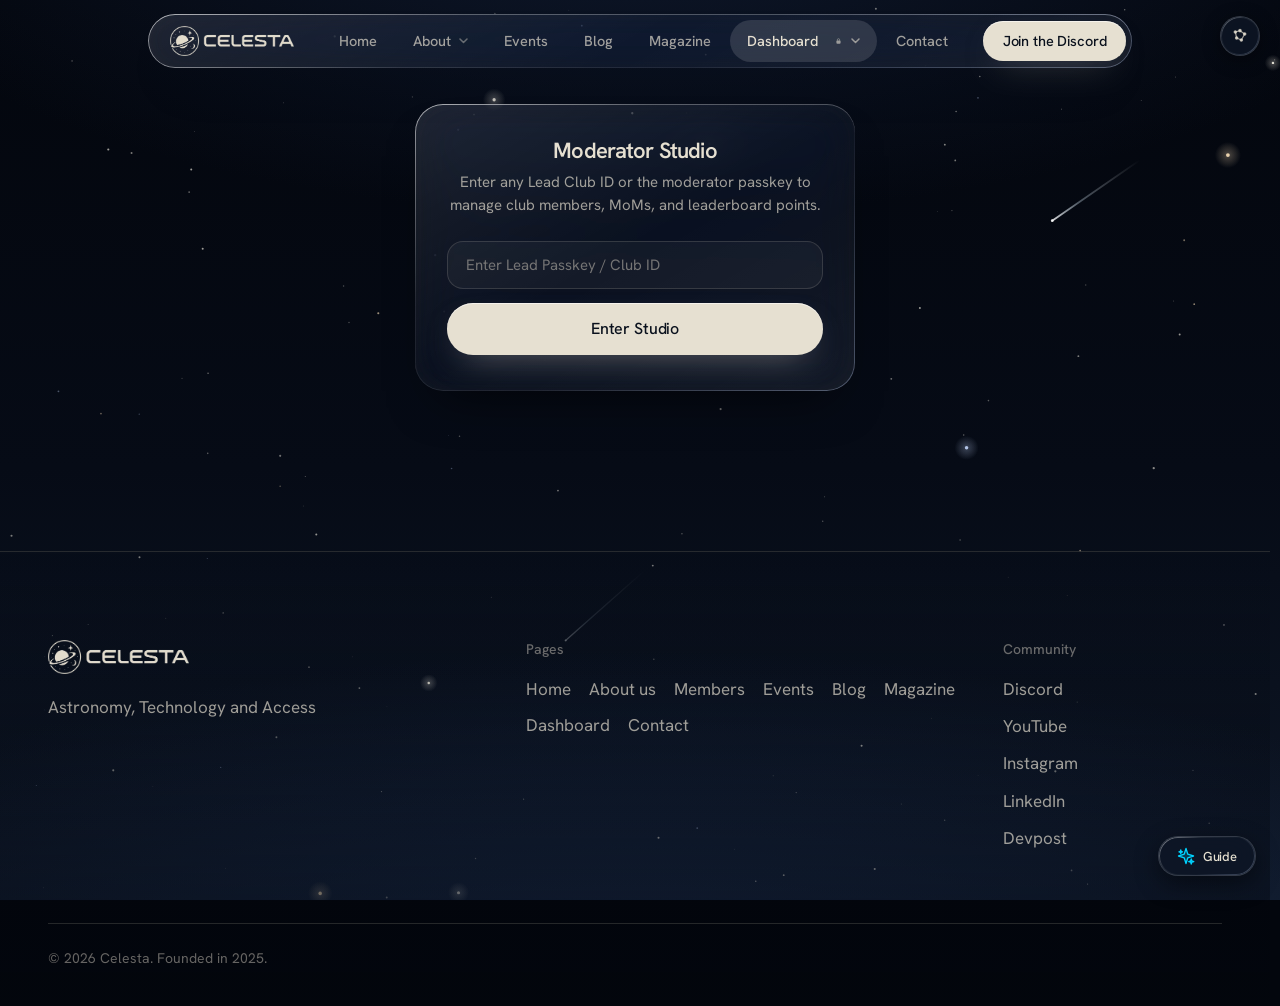
==== commit 0fa6537b: "Members bug fixed" ====
--- a/admin.html
+++ b/admin.html
@@ -80,6 +80,7 @@
                   <option value="lead">Lead (Gold)</option>
                   <option value="member">Member (Silver)</option>
                   <option value="intern" selected>Intern (Bronze)</option>
+                  <option value="alumni">Alumni (Hall of Fame)</option>
                 </select>
               </div>
 
@@ -359,8 +360,30 @@
       function renderMembers() {
         var activeList = document.getElementById("list-active-members");
         var alumniList = document.getElementById("list-alumni-members");
+
+        // Clean migration: any inactive members in data.members are properly moved into data.alumni
+        if (!Array.isArray(data.alumni)) data.alumni = [];
+        var inactives = data.members.filter(m => m.active === false);
+        if (inactives.length) {
+          inactives.forEach(m => {
+            if (!data.alumni.some(a => a.id === m.id)) {
+              data.alumni.push({
+                id: m.id,
+                name: m.name,
+                role: m.role ? (m.role.startsWith("Ex.") || m.role.startsWith("Former") ? m.role : "Former " + m.role) : "Alumni Contributor",
+                tenure: (m.joinYear || 2025) + "–" + new Date().getFullYear(),
+                avatar: m.avatar || "assets/img/members/def1.png",
+                gender: m.gender || (m.avatar && m.avatar.includes("def2") ? "female" : "male"),
+                clubIdHash: m.clubIdHash || "",
+                contributions: m.role || "Former Contributor"
+              });
+            }
+          });
+          data.members = data.members.filter(m => m.active !== false);
+        }
+
         var activeMembers = data.members.filter(m => m.active !== false);
-        var alumniMembers = data.members.filter(m => m.active === false).concat(data.alumni || []);
+        var alumniMembers = data.alumni || [];
 
         document.getElementById("count-active").textContent = activeMembers.length;
         document.getElementById("count-alumni").textContent = alumniMembers.length;
@@ -391,14 +414,15 @@
             <div class="admin-item-info">
               <img src="${a.avatar || 'assets/img/members/def1.png'}" alt="${a.name}" class="admin-item-avatar">
               <div>
-                <p class="admin-item-name">${a.name} <span class="badge badge--bronze">Alumni</span></p>
+                <p class="admin-item-name">${a.name} <span class="badge" style="background:rgba(255,255,255,.08); color:var(--cream); border-color:rgba(255,255,255,.2); font-size:11px;">${a.gender === 'female' ? 'Alumna' : 'Alumnus'}</span></p>
                 <div class="admin-item-meta">
-                  <span>${a.tenure || 'Former Contributor'}</span>
+                  <span>${a.role || 'Former Contributor'} (${a.tenure || '2025–2026'})</span>
                   ${a.contributions ? `<span>— ${a.contributions}</span>` : ''}
                 </div>
               </div>
             </div>
             <div class="admin-item-actions">
+              <button type="button" class="btn btn-glass glass btn-sm" onclick="editAlumni('${a.id}')">Edit</button>
               <button type="button" class="btn btn-glass glass btn-sm" onclick="restoreMember('${a.id}')">Make Active</button>
               <button type="button" class="btn btn-glass glass btn-sm" style="color:#ff8585;" onclick="deleteAlumni('${a.id}')">Delete</button>
             </div>
@@ -445,40 +469,111 @@
         data.members = data.members.filter(m => m.id !== id);
         renderMembers();
         renderLeaderboard();
+        updateCodePreview();
         toast("Member removed.");
       };
 
       window.toggleAlumni = function (id) {
-        var m = data.members.find(x => x.id === id);
-        if (!m) return;
-        m.active = false;
+        var mIdx = data.members.findIndex(x => x.id === id);
+        if (mIdx < 0) return;
+        var m = data.members[mIdx];
+
+        var currentYear = new Date().getFullYear();
+        var defaultTenure = (m.joinYear || 2025) + "–" + currentYear;
+        var tenure = prompt("Enter tenure period for " + m.name + ":", defaultTenure);
+        if (tenure === null) return;
+
+        var defaultRole = m.role ? (m.role.startsWith("Ex.") || m.role.startsWith("Former") ? m.role : "Former " + m.role) : "Former Contributor";
+        var role = prompt("Enter Alumni Title/Role for " + m.name + ":", defaultRole);
+        if (role === null) return;
+
+        var defaultContrib = "Former " + (m.role || "Lead") + " and key contributor to Celesta initiatives.";
+        var contributions = prompt("Enter key contributions / achievements for " + m.name + ":", defaultContrib);
+        if (contributions === null) return;
+
+        // Remove from members
+        data.members.splice(mIdx, 1);
+
+        // Ensure alumni array exists
+        if (!Array.isArray(data.alumni)) data.alumni = [];
+
+        // Remove duplicate if already present in alumni
+        data.alumni = data.alumni.filter(a => a.id !== m.id);
+
+        // Push to alumni
+        data.alumni.push({
+          id: m.id,
+          name: m.name,
+          role: role.trim() || defaultRole,
+          tenure: tenure.trim() || defaultTenure,
+          avatar: m.avatar || "assets/img/members/def1.png",
+          gender: m.gender || (m.avatar && m.avatar.includes("def2") ? "female" : "male"),
+          clubIdHash: m.clubIdHash || "",
+          contributions: contributions.trim() || defaultContrib
+        });
+
         renderMembers();
-        toast(m.name + " moved to Alumni.");
+        renderLeaderboard();
+        updateCodePreview();
+        toast(m.name + " moved to Alumni Hall!");
       };
 
+      window.editAlumni = function (id) {
+        var a = (data.alumni || []).find(x => x.id === id);
+        if (!a) return;
+        var newRole = prompt("Edit Former Role for " + a.name + ":", a.role || "Former Contributor");
+        if (newRole === null) return;
+        var newTenure = prompt("Edit Tenure period for " + a.name + ":", a.tenure || "2025–2026");
+        if (newTenure === null) return;
+        var newContrib = prompt("Edit Key Contributions for " + a.name + ":", a.contributions || "");
+        if (newContrib === null) return;
+
+        a.role = newRole.trim();
+        a.tenure = newTenure.trim();
+        a.contributions = newContrib.trim();
+
+        renderMembers();
+        updateCodePreview();
+        toast(a.name + " alumni details updated!");
+      };
+
       window.restoreMember = function (id) {
-        var m = data.members.find(x => x.id === id);
-        if (m) {
-          m.active = true;
+        if (!Array.isArray(data.alumni)) data.alumni = [];
+        var aIdx = data.alumni.findIndex(x => x.id === id);
+        var memberToAdd = null;
+
+        if (aIdx >= 0) {
+          var a = data.alumni.splice(aIdx, 1)[0];
+          var cleanRole = (a.role || "Member").replace(/^(Ex\.|Former)\s+/i, "");
+          memberToAdd = {
+            id: a.id,
+            name: a.name,
+            firstName: a.name.split(" ")[0],
+            role: cleanRole || "Member",
+            tier: cleanRole.toLowerCase().includes("lead") ? "lead" : "member",
+            avatar: a.avatar || "assets/img/members/def1.png",
+            gender: a.gender || "male",
+            joinYear: parseInt((a.tenure || "2025").slice(0, 4), 10) || 2025,
+            active: true,
+            clubIdHash: a.clubIdHash || "",
+            points: 100,
+            tessClassifications: 20
+          };
         } else {
-          var aIdx = (data.alumni || []).findIndex(x => x.id === id);
-          if (aIdx >= 0) {
-            var a = data.alumni.splice(aIdx, 1)[0];
-            data.members.push({
-              id: a.id,
-              name: a.name,
-              firstName: a.name.split(" ")[0],
-              role: a.role || "Member",
-              tier: "member",
-              avatar: a.avatar || "assets/img/members/def1.png",
-              active: true,
-              joinYear: 2025,
-              points: 100,
-              tessClassifications: 20
-            });
+          var m = data.members.find(x => x.id === id);
+          if (m) {
+            m.active = true;
           }
         }
+
+        if (memberToAdd) {
+          data.members = data.members.filter(m => m.id !== memberToAdd.id);
+          data.members.push(memberToAdd);
+        }
+
         renderMembers();
+        renderLeaderboard();
+        updateCodePreview();
         toast("Member restored to active team.");
       };
 
@@ -487,6 +582,7 @@
         data.members = data.members.filter(m => m.id !== id);
         if (data.alumni) data.alumni = data.alumni.filter(a => a.id !== id);
         renderMembers();
+        updateCodePreview();
         toast("Alumni record removed.");
       };
 
@@ -517,7 +613,33 @@
           hash = await sha256(name.replace(/\s+/g, "") + year, data.salt);
         }
 
-        if (existing) {
+        if (tier === "alumni") {
+          if (!Array.isArray(data.alumni)) data.alumni = [];
+          var existingA = data.alumni.find(a => a.id === memberId);
+          var currentYr = new Date().getFullYear();
+          data.members = data.members.filter(m => m.id !== memberId);
+
+          if (existingA) {
+            existingA.name = name;
+            existingA.role = role || "Former Contributor";
+            existingA.avatar = avatar;
+            existingA.gender = mGender.value.includes("2") ? "female" : "male";
+            if (rawId) existingA.clubIdHash = hash;
+            toast("Alumni record for " + name + " updated!");
+          } else {
+            data.alumni.push({
+              id: memberId,
+              name: name,
+              role: role || "Former Contributor",
+              tenure: year + "–" + currentYr,
+              avatar: avatar,
+              gender: mGender.value.includes("2") ? "female" : "male",
+              clubIdHash: hash,
+              contributions: role || "Former Contributor"
+            });
+            toast("Alumni record for " + name + " added!");
+          }
+        } else if (existing) {
           existing.name = name;
           existing.firstName = name.split(" ")[0];
           existing.role = role;
@@ -551,6 +673,7 @@
         mCustomWrap.hidden = true;
         renderMembers();
         renderLeaderboard();
+        updateCodePreview();
       });
 
       // --- RENDER MoMs ---
@@ -578,6 +701,7 @@
         if (!confirm("Delete this meeting archive?")) return;
         data.moms.splice(idx, 1);
         renderMoMs();
+        updateCodePreview();
         toast("Meeting minutes removed.");
       };
 
@@ -606,6 +730,7 @@
 
         document.getElementById("form-mom").reset();
         renderMoMs();
+        updateCodePreview();
         toast("New meeting minutes added!");
       });
 
@@ -652,6 +777,7 @@
         m.tessClassifications = (m.tessClassifications || 0) + count;
         m.points = (m.points || 0) + count;
         renderLeaderboard();
+        updateCodePreview();
         toast("Awarded +" + count + " TESS credits to " + m.firstName + "!");
       };
 
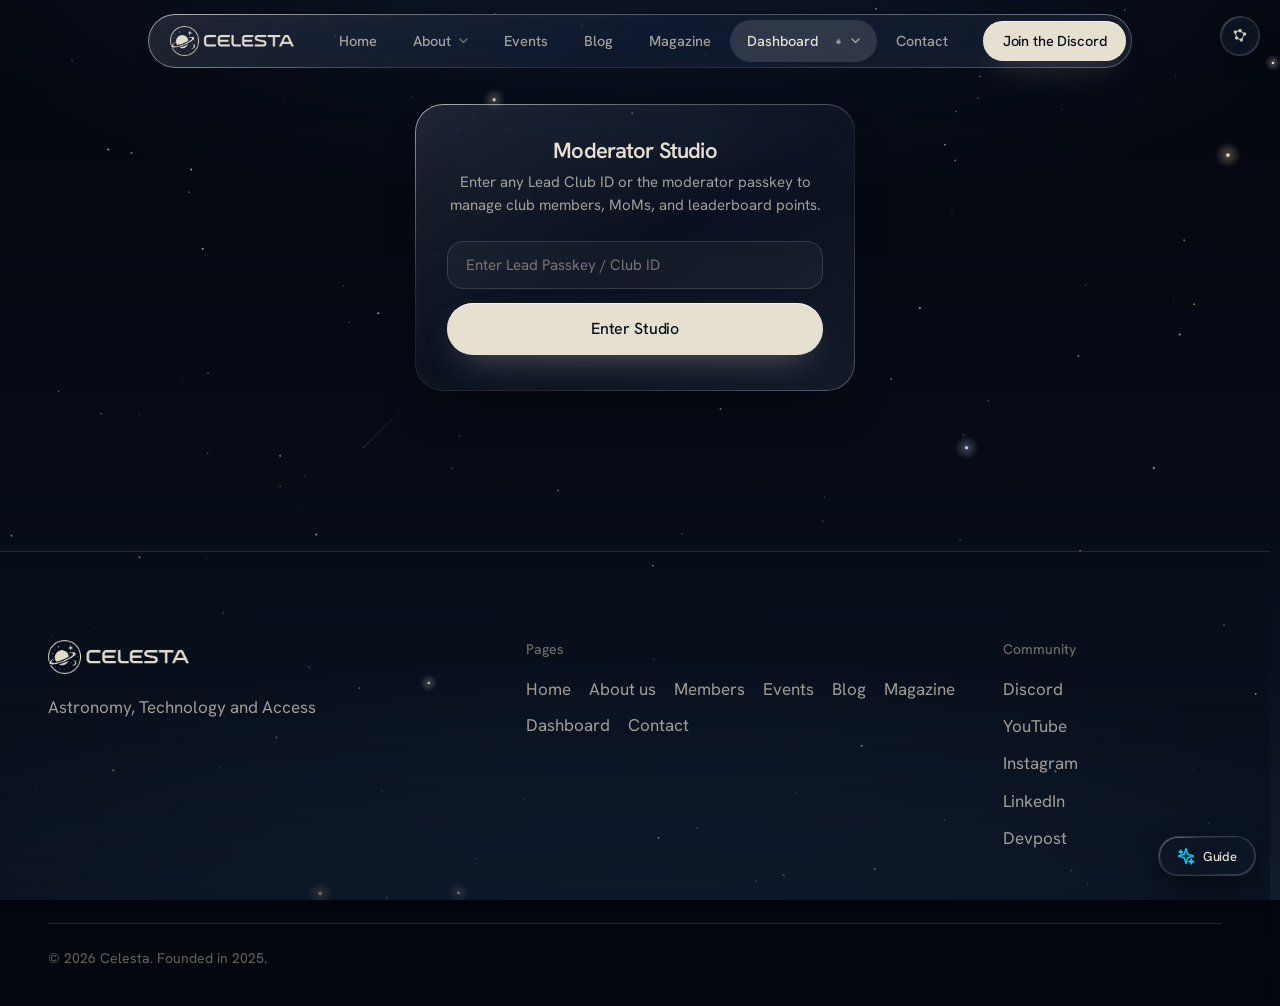
==== commit 1d1680e8: "Dynamic members page" ====
--- a/admin.html
+++ b/admin.html
@@ -38,9 +38,15 @@
     <div id="studio-section" hidden>
 
       <!-- Head -->
-      <div class="admin-head">
-        <h1>Moderator Studio</h1>
-        <p class="lead">Add or update members, minutes of meetings, and contributor points visually. When done, download or copy the generated data file with one click.</p>
+      <div class="admin-head" style="display:flex; justify-content:space-between; align-items:flex-end; flex-wrap:wrap; gap:16px;">
+        <div>
+          <h1>Moderator Studio</h1>
+          <p class="lead" style="margin-bottom:0;">Add or update members, minutes of meetings, and contributor points visually. When done, download or copy the generated data file with one click.</p>
+        </div>
+        <div style="display:flex; gap:10px; align-items:center;">
+          <span style="font-size:12.5px; color:var(--cream-dim); padding:6px 12px; background:rgba(255,255,255,.05); border-radius:999px; border:1px solid rgba(255,255,255,.1);">Source: <strong style="color:#b9cbef;">assets/data/club-data.js</strong></span>
+          <button type="button" class="btn btn-glass glass btn-sm" id="btn-sync-file" title="Discard browser storage and reload directly from club-data.js file">Reload from file</button>
+        </div>
       </div>
 
       <!-- Navigation Tabs -->
@@ -101,6 +107,11 @@
               <div class="form-group">
                 <label for="m-year">Join Year</label>
                 <input type="number" id="m-year" class="admin-input" value="2026">
+              </div>
+
+              <div class="form-group form-group--full">
+                <label for="m-bio">Bio / Contributions (Pop-up modal text)</label>
+                <input type="text" id="m-bio" class="admin-input" placeholder="e.g. Leading research in deterministic N-body orbital simulations.">
               </div>
 
               <div class="form-group">
@@ -269,19 +280,32 @@
   <!-- STUDIO JAVASCRIPT LOGIC -->
   <script>
     (function () {
-      // Load current or default data
-      var data = window.CELESTA_DATA || {
-        salt: "celesta_astro_2026",
-        members: [],
-        moms: [],
-        alumni: [],
-        leaderboardTiers: [
-          { name: "Supernova", minPoints: 300, icon: "" },
-          { name: "Pulsar", minPoints: 200, icon: "" },
-          { name: "Orbiter", minPoints: 100, icon: "" },
-          { name: "Stargazer", minPoints: 0, icon: "" }
-        ]
-      };
+      // Load current or default data (synced with localStorage for instant reactivity)
+      var data = null;
+      try {
+        var local = localStorage.getItem("celesta_club_data");
+        if (local) {
+          var parsed = JSON.parse(local);
+          if (parsed && Array.isArray(parsed.members) && Array.isArray(parsed.alumni)) {
+            data = parsed;
+          }
+        }
+      } catch (e) {}
+
+      if (!data) {
+        data = window.CELESTA_DATA || {
+          salt: "celesta_astro_2026",
+          members: [],
+          moms: [],
+          alumni: [],
+          leaderboardTiers: [
+            { name: "Supernova", minPoints: 300, icon: "🌟" },
+            { name: "Pulsar", minPoints: 200, icon: "⚡" },
+            { name: "Orbiter", minPoints: 100, icon: "🪐" },
+            { name: "Stargazer", minPoints: 0, icon: "🔭" }
+          ]
+        };
+      }
 
       // Built-in hash helper using WebCrypto
       async function sha256(str, salt) {
@@ -439,6 +463,7 @@
         document.getElementById("m-role").value = m.role;
         document.getElementById("m-tier").value = m.tier || "intern";
         document.getElementById("m-year").value = m.joinYear || 2026;
+        document.getElementById("m-bio").value = m.bio || m.contributions || "";
         document.getElementById("m-rawid").value = "";
 
         if (m.avatar && (m.avatar.includes("def1") || m.avatar.includes("def2"))) {
@@ -459,17 +484,26 @@
       document.getElementById("btn-cancel-member").addEventListener("click", function () {
         document.getElementById("form-member").reset();
         document.getElementById("m-edit-id").value = "";
+        document.getElementById("m-bio").value = "";
         document.getElementById("member-form-title").textContent = "Add / Update Member";
         document.getElementById("btn-cancel-member").hidden = true;
         mCustomWrap.hidden = true;
       });
+
+      function persistData() {
+        try {
+          data.lastUpdated = new Date().toISOString();
+          localStorage.setItem("celesta_club_data", JSON.stringify(data));
+        } catch (e) {}
+        updateCodePreview();
+      }
 
       window.deleteMember = function (id) {
         if (!confirm("Are you sure you want to remove this member?")) return;
         data.members = data.members.filter(m => m.id !== id);
         renderMembers();
         renderLeaderboard();
-        updateCodePreview();
+        persistData();
         toast("Member removed.");
       };
 
@@ -487,7 +521,7 @@
         var role = prompt("Enter Alumni Title/Role for " + m.name + ":", defaultRole);
         if (role === null) return;
 
-        var defaultContrib = "Former " + (m.role || "Lead") + " and key contributor to Celesta initiatives.";
+        var defaultContrib = m.bio || ("Former " + (m.role || "Lead") + " and key contributor to Celesta initiatives.");
         var contributions = prompt("Enter key contributions / achievements for " + m.name + ":", defaultContrib);
         if (contributions === null) return;
 
@@ -514,7 +548,7 @@
 
         renderMembers();
         renderLeaderboard();
-        updateCodePreview();
+        persistData();
         toast(m.name + " moved to Alumni Hall!");
       };
 
@@ -533,7 +567,7 @@
         a.contributions = newContrib.trim();
 
         renderMembers();
-        updateCodePreview();
+        persistData();
         toast(a.name + " alumni details updated!");
       };
 
@@ -554,6 +588,7 @@
             avatar: a.avatar || "assets/img/members/def1.png",
             gender: a.gender || "male",
             joinYear: parseInt((a.tenure || "2025").slice(0, 4), 10) || 2025,
+            bio: a.contributions || (cleanRole + " in Celesta."),
             active: true,
             clubIdHash: a.clubIdHash || "",
             points: 100,
@@ -573,7 +608,7 @@
 
         renderMembers();
         renderLeaderboard();
-        updateCodePreview();
+        persistData();
         toast("Member restored to active team.");
       };
 
@@ -582,7 +617,7 @@
         data.members = data.members.filter(m => m.id !== id);
         if (data.alumni) data.alumni = data.alumni.filter(a => a.id !== id);
         renderMembers();
-        updateCodePreview();
+        persistData();
         toast("Alumni record removed.");
       };
 
@@ -594,6 +629,7 @@
         var role = document.getElementById("m-role").value.trim();
         var tier = document.getElementById("m-tier").value;
         var year = parseInt(document.getElementById("m-year").value, 10) || 2026;
+        var bio = document.getElementById("m-bio").value.trim();
         var rawId = document.getElementById("m-rawid").value.trim();
 
         var avatar = "";
@@ -624,6 +660,7 @@
             existingA.role = role || "Former Contributor";
             existingA.avatar = avatar;
             existingA.gender = mGender.value.includes("2") ? "female" : "male";
+            existingA.contributions = bio || role || "Former Contributor";
             if (rawId) existingA.clubIdHash = hash;
             toast("Alumni record for " + name + " updated!");
           } else {
@@ -635,7 +672,7 @@
               avatar: avatar,
               gender: mGender.value.includes("2") ? "female" : "male",
               clubIdHash: hash,
-              contributions: role || "Former Contributor"
+              contributions: bio || role || "Former Contributor"
             });
             toast("Alumni record for " + name + " added!");
           }
@@ -646,6 +683,7 @@
           existing.tier = tier;
           existing.avatar = avatar;
           existing.joinYear = year;
+          existing.bio = bio || existing.bio || (role + " in Celesta.");
           existing.clubIdHash = hash;
           toast("Member " + name + " updated!");
         } else {
@@ -658,6 +696,7 @@
             avatar: avatar,
             gender: mGender.value.includes("2") ? "female" : "male",
             joinYear: year,
+            bio: bio || (role + " in Celesta, active since " + year + "."),
             active: true,
             clubIdHash: hash,
             points: 100,
@@ -668,12 +707,13 @@
 
         document.getElementById("form-member").reset();
         document.getElementById("m-edit-id").value = "";
+        document.getElementById("m-bio").value = "";
         document.getElementById("btn-cancel-member").hidden = true;
         document.getElementById("member-form-title").textContent = "Add / Update Member";
         mCustomWrap.hidden = true;
         renderMembers();
         renderLeaderboard();
-        updateCodePreview();
+        persistData();
       });
 
       // --- RENDER MoMs ---
@@ -701,7 +741,7 @@
         if (!confirm("Delete this meeting archive?")) return;
         data.moms.splice(idx, 1);
         renderMoMs();
-        updateCodePreview();
+        persistData();
         toast("Meeting minutes removed.");
       };
 
@@ -730,17 +770,17 @@
 
         document.getElementById("form-mom").reset();
         renderMoMs();
-        updateCodePreview();
+        persistData();
         toast("New meeting minutes added!");
       });
 
       // --- RENDER LEADERBOARD ---
       function getTier(pts) {
         var tiers = data.leaderboardTiers || [
-          { name: "Supernova", minPoints: 300, icon: "" },
-          { name: "Pulsar", minPoints: 200, icon: "" },
-          { name: "Orbiter", minPoints: 100, icon: "" },
-          { name: "Stargazer", minPoints: 0, icon: "" }
+          { name: "Supernova", minPoints: 300, icon: "🌟" },
+          { name: "Pulsar", minPoints: 200, icon: "⚡" },
+          { name: "Orbiter", minPoints: 100, icon: "🪐" },
+          { name: "Stargazer", minPoints: 0, icon: "🔭" }
         ];
         return tiers.find(t => pts >= t.minPoints) || tiers[tiers.length - 1];
       }
@@ -777,9 +817,19 @@
         m.tessClassifications = (m.tessClassifications || 0) + count;
         m.points = (m.points || 0) + count;
         renderLeaderboard();
-        updateCodePreview();
+        persistData();
         toast("Awarded +" + count + " TESS credits to " + m.firstName + "!");
       };
+
+      // --- SYNC WITH CLUB-DATA.JS FILE BUTTON ---
+      var btnSync = document.getElementById("btn-sync-file");
+      if (btnSync) {
+        btnSync.addEventListener("click", function () {
+          localStorage.removeItem("celesta_club_data");
+          toast("Local storage cache cleared! Reloading from club-data.js...");
+          setTimeout(function () { location.reload(); }, 400);
+        });
+      }
 
       // --- HASHER TAB ---
       var hasherIn = document.getElementById("hasher-input");
@@ -829,7 +879,7 @@
         renderMembers();
         renderMoMs();
         renderLeaderboard();
-        updateCodePreview();
+        persistData();
       }
     })();
   </script>
